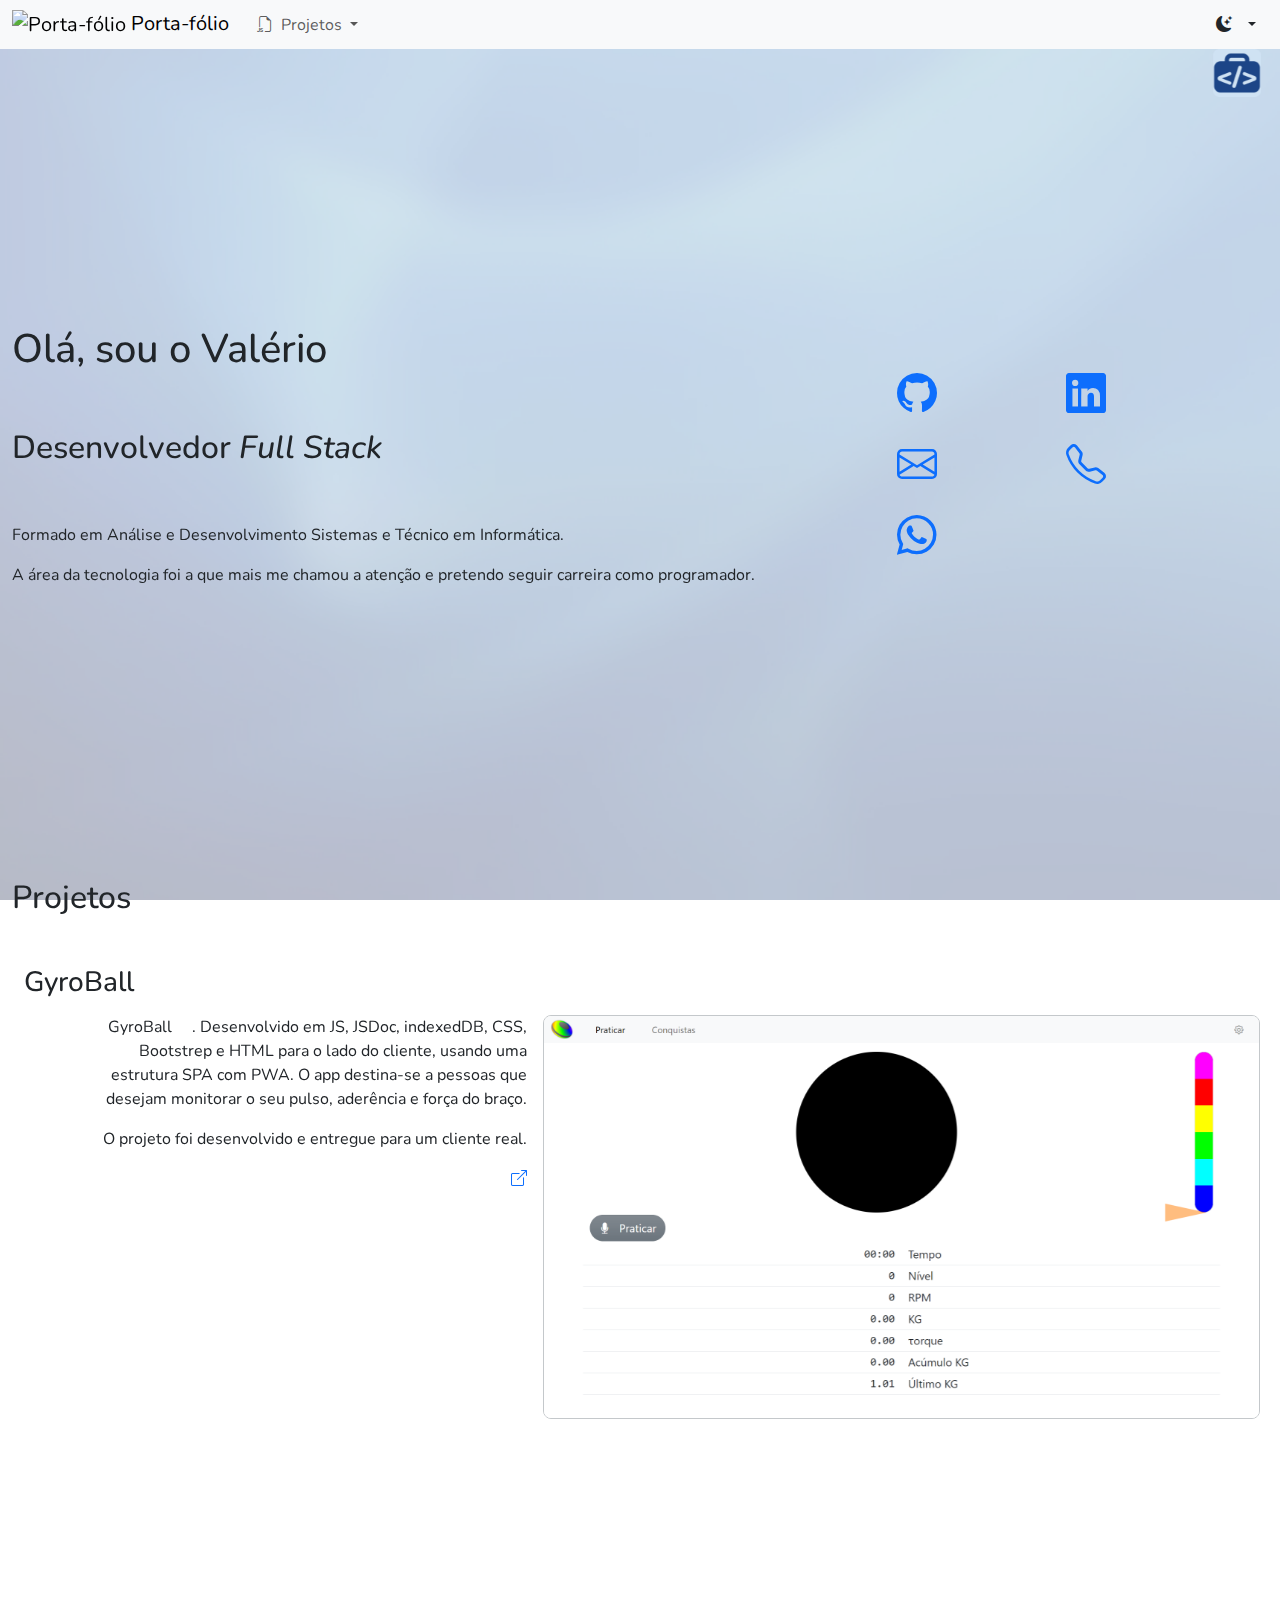
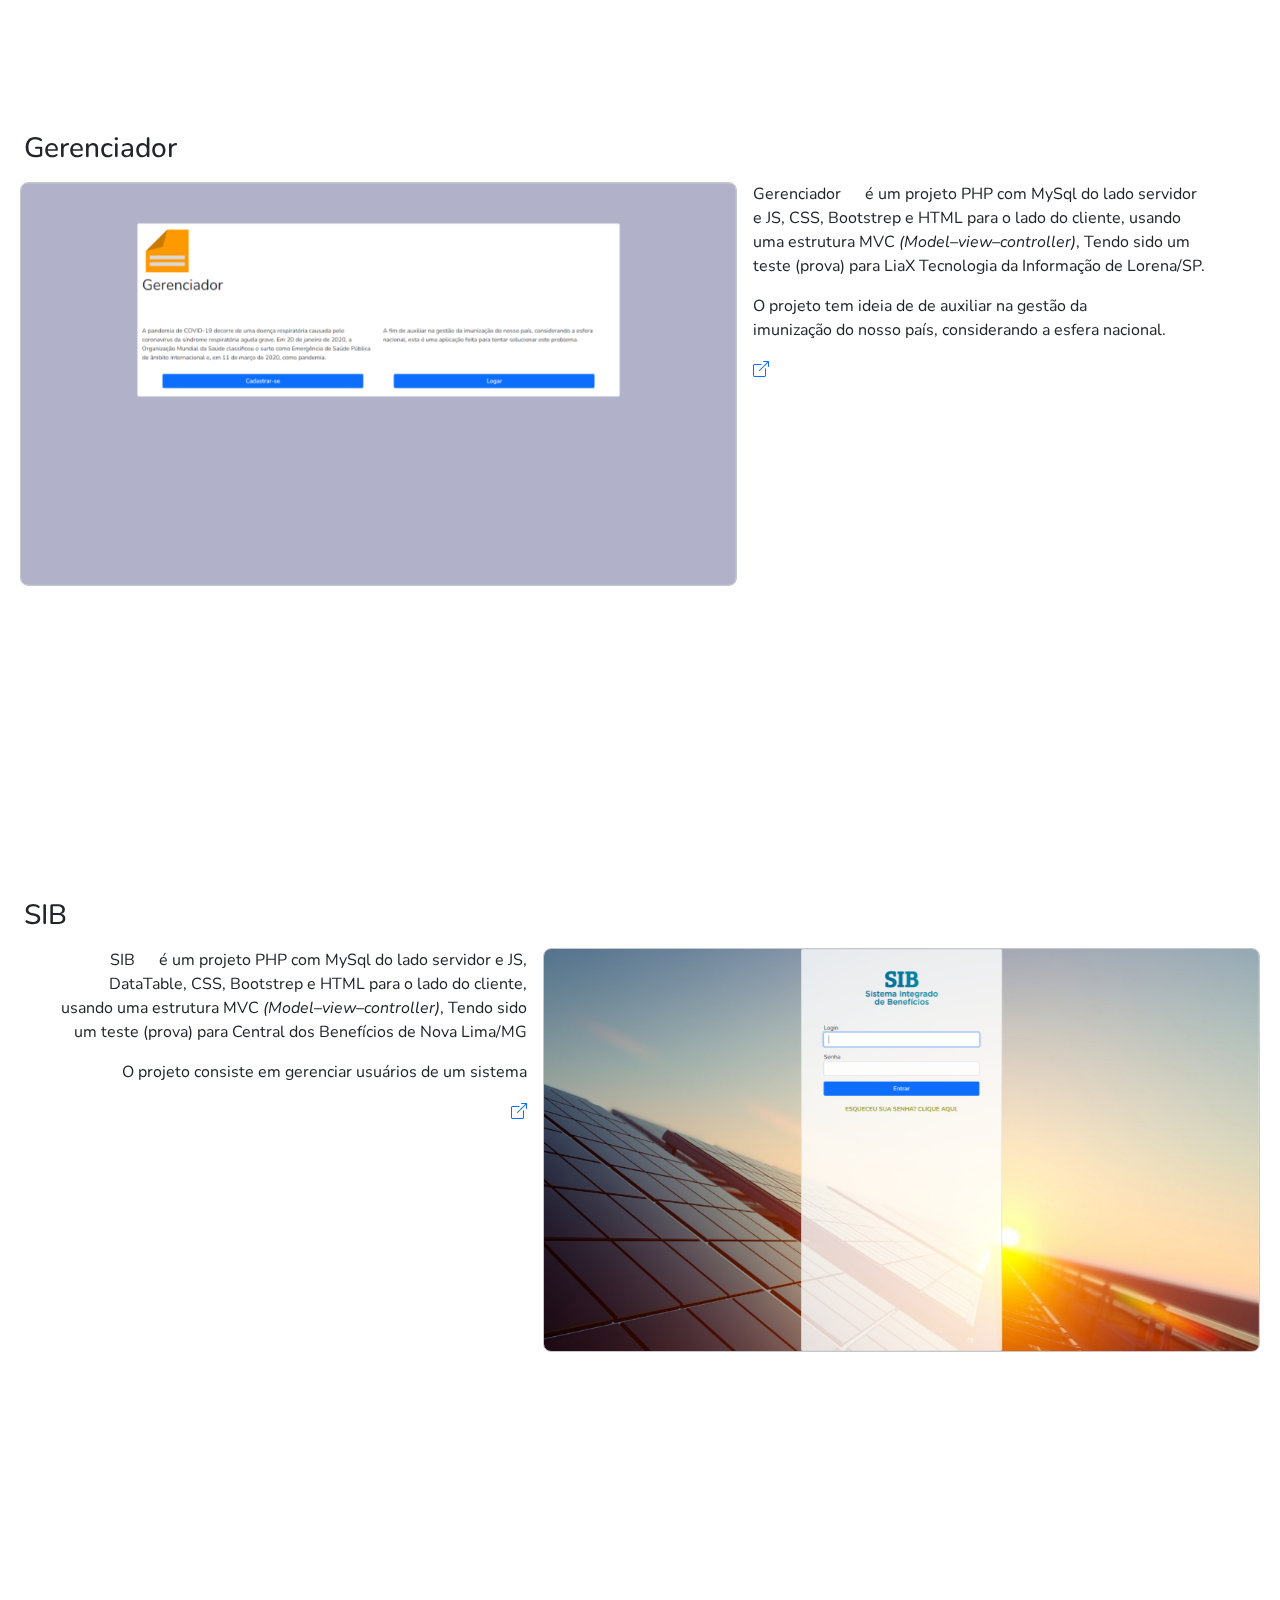
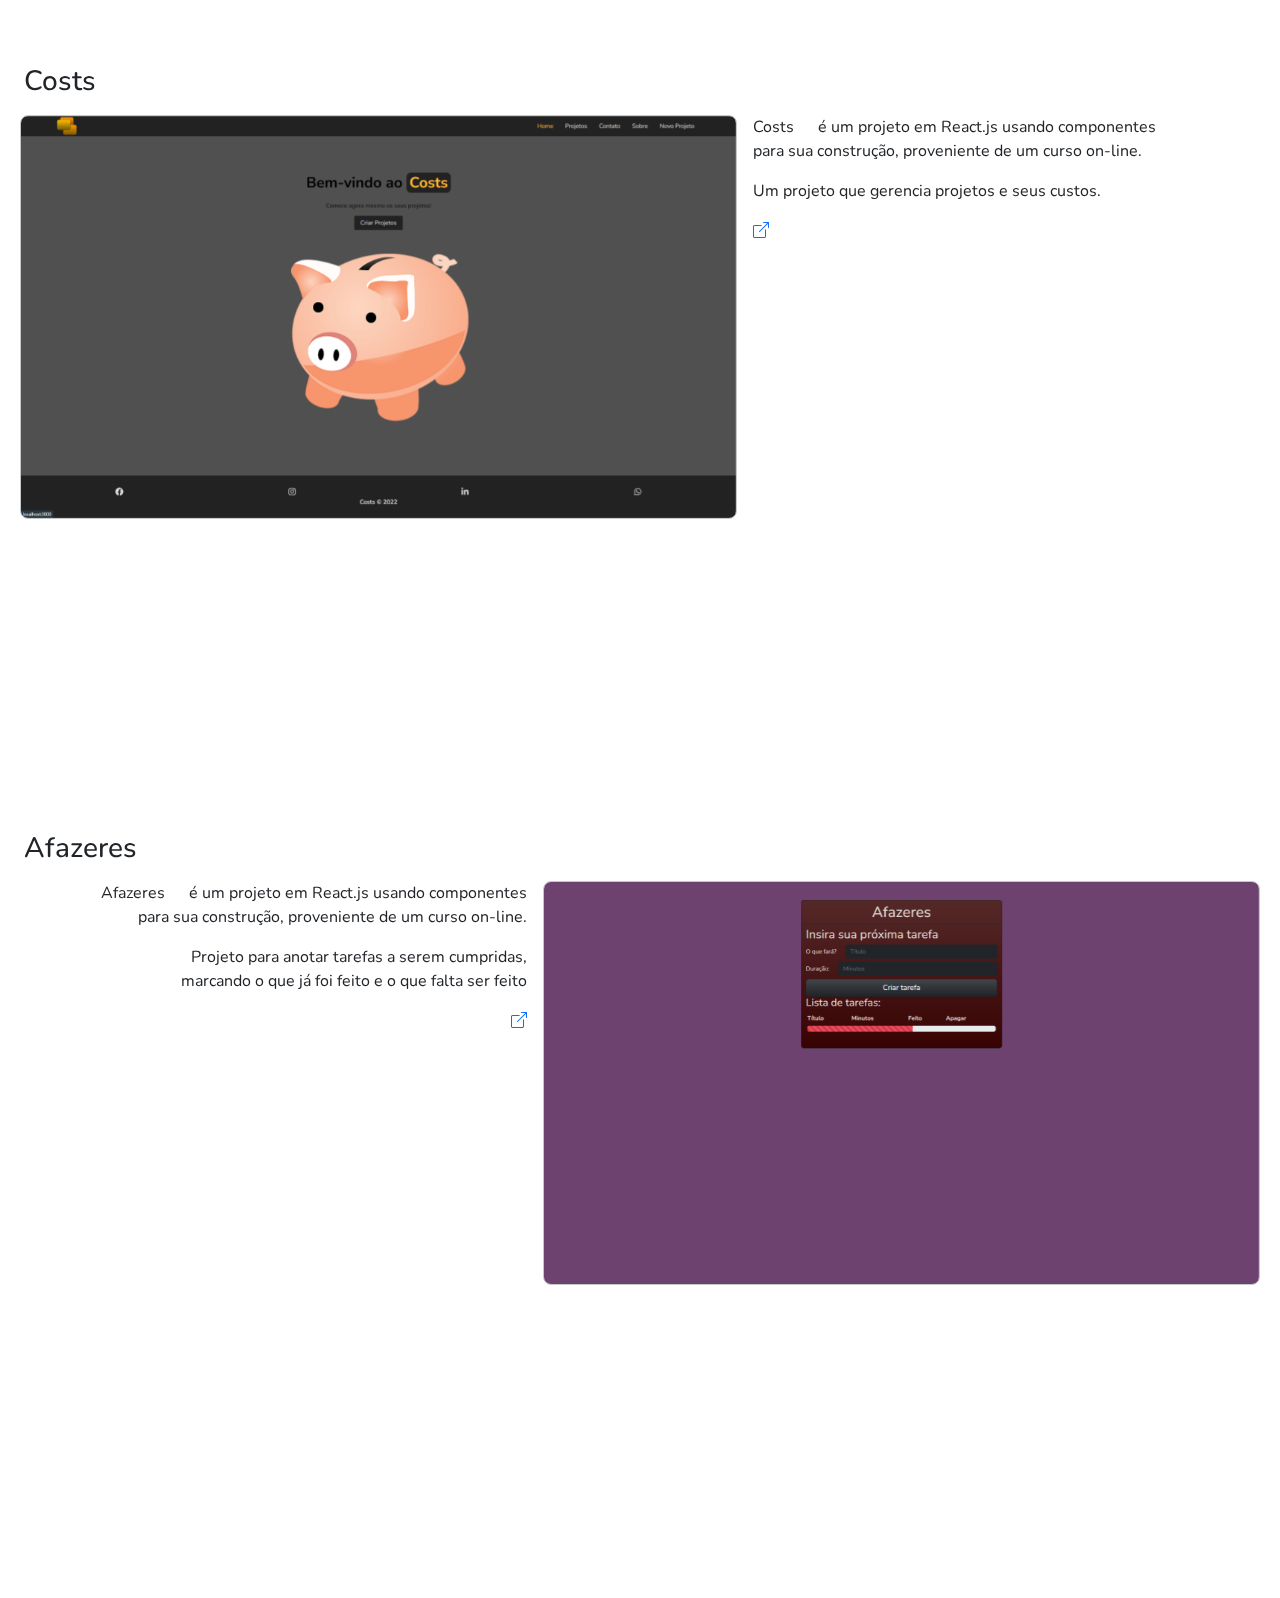
==== index.html @ 980cd475 "Atualização perigosa" ====
<!DOCTYPE html>
<html lang="pt-br">

<head>
  <meta charset="UTF-8">
  <meta http-equiv="X-UA-Compatible" content="IE=edge" />
  <meta name="viewport" content="width=device-width, initial-scale=1.0" />
  <meta property="og:type" content="website" />
  <meta property="og:title" content="Portfólio - Valério" />
  <meta property="og:description" content="Meus projetos Client Side e Server Side." />
  <meta property="og:image" content="https://valeriohasman.github.io/portfolio/imagens/ICONE.png" />
  <meta property="og:image:width" content="512" />
  <meta property="og:image:height" content="512" />
  <meta property="og:image:alt" content="Pasta de projetos com símbolo de código" />
  <meta property="og:url" content="https://valeriohasman.github.io/portfolio/portifolio.html" />
  <meta property="og:locale" content="pt_BR" />
  <meta property="og:site_name" content="Portfólio" />
  <script src="./teste.js"></script>
  <link rel="shortcut icon" href="./imagens/ICONE.ico" type="image/x-icon" />

  <link rel="stylesheet" href="https://cdn.jsdelivr.net/npm/bootstrap-icons@1.11.3/font/bootstrap-icons.min.css">
  <link href="https://cdn.jsdelivr.net/npm/bootstrap@5.3.3/dist/css/bootstrap.min.css" rel="stylesheet"
    integrity="sha384-QWTKZyjpPEjISv5WaRU9OFeRpok6YctnYmDr5pNlyT2bRjXh0JMhjY6hW+ALEwIH" crossorigin="anonymous">
  <script defer src="https://cdn.jsdelivr.net/npm/bootstrap@5.3.3/dist/js/bootstrap.bundle.min.js"
    integrity="sha384-YvpcrYf0tY3lHB60NNkmXc5s9fDVZLESaAA55NDzOxhy9GkcIdslK1eN7N6jIeHz"
    crossorigin="anonymous"></script>

  <link rel="stylesheet" href="estilos/portifolio.css" />
  <link rel="manifest" href="./manifest.json" />
  <script type="module" src="./roteiros/index.js"></script>
  <title>Porta-fólio</title>
</head>

<body class="text-break">
  <div class="imgbg">
    <div></div>
  </div>
  <nav class="navbar sticky-top navbar-expand-lg bg-body-tertiary py-1">
    <div class="container-fluid">
      <a class="navbar-brand" href="#Portfolio">
        <img class="icone" src="https://icons.getbootstrap.com/assets/icons/journal-code.svg" alt="Porta-fólio"
          width="30" height="24">
        Porta-fólio
      </a>
      <button class="navbar-toggler" type="button" data-bs-toggle="offcanvas" data-bs-target="#offcanvasMenu"
        aria-controls="offcanvasMenu">
        <span class="navbar-toggler-icon"></span>
      </button>
      <div class="offcanvas offcanvas-start" tabindex="-1" id="offcanvasMenu" aria-labelledby="offcanvasMenuLabel">
        <div class="offcanvas-header">
          <a class="navbar-brand" href="#Portfolio">
            <img class="icone" src="https://icons.getbootstrap.com/assets/icons/journal-code.svg" alt="Porta-fólio"
              width="30" height="24">
            Porta-fólio
          </a>
          <button type="button" class="btn-close" data-bs-dismiss="offcanvas" aria-label="Close"></button>
        </div>
        <div class="offcanvas-body">
          <div class="navbar-collapse" id="navbarSupportedContent">
            <ul class="navbar-nav me-auto mb-2 mb-lg-0">
              <li class="nav-item dropdown">
                <a class="nav-link dropdown-toggle bg-grad-nav rounded p-2 mx-lg-1" href="#" role="button"
                  data-bs-toggle="dropdown" data-bs-auto-close="${dropdownAutoClose}" aria-expanded="false">
                  <i class="bi me-2 bi-filetype-js"></i>Projetos
                </a>
                <ul class="dropdown-menu">
                  <li><a class="dropdown-item bg-grad-nav rounded text-dark-emphasis" href="#MenuDeContexto"><i
                        class="bi me-2 bi-menu-button-wide"></i>Menu De Contexto</a></li>
                  <li><a class="dropdown-item bg-grad-nav rounded text-dark-emphasis"
                      href="#TransicaoGradienteLinear"><i class="bi me-2 bi-palette2"></i>Transição de Gradiente
                      Linear</a></li>
                  <li>
                    <hr class="dropdown-divider">
                  </li>
                  <li><a class="dropdown-item bg-grad-nav rounded text-dark-emphasis" href="#AdmResponsavel"><i
                        class="bi me-2 bi-people"></i>Adm Responsavel</a></li>
                  <li><a class="dropdown-item bg-grad-nav rounded text-dark-emphasis" href="#ProcessamentoDeDados"><i
                        class="bi me-2 bi-table"></i>Processamento De Dados</a></li>
                </ul>
              </li>
            </ul>
            <div class="nav-item dropdown" id="tema">
              <button class="btn btn-link bg-grad-nav nav-link p-2 dropdown-toggle mx-lg-1" type="button"
                data-bs-toggle="dropdown" data-bs-auto-close="${dropdownAutoClose}" aria-expanded="false">
                <i class="bi me-2 bi-moon-stars-fill"></i>
              </button>
              <ul class="dropdown-menu dropdown-menu-lg-end">
                <li><button data-bs-theme-value="light" class="dropdown-item bg-grad-nav" type="button"><i
                      class="bi me-2 bi-sun-fill"></i>Light</button></li>
                <li><button data-bs-theme-value="dark" class="dropdown-item bg-grad-nav" type="button"><i
                      class="bi me-2 bi-moon-stars-fill"></i>Dark</button></li>
                <li><button data-bs-theme-value="auto" class="dropdown-item bg-grad-nav" type="button"><i
                      class="bi me-2 bi-circle-half"></i>Auto</button></li>
              </ul>
            </div>
          </div>
        </div>
      </div>
    </div>
  </nav>
  <div id="root">
    <div class="container-xxl">
      <a href="#" class="portaFolio"></a>
      <div class="altura d-flex align-items-center">
        <div class="row align-items-center">
          <div class="col-12 col-md-9 col-lg-8 balance">
            <h1 id="saudacao">Olá, sou o Valério</h1>
            <h2 class="py-5">Desenvolvedor <span lang="en" class="fst-italic">Full Stack</span></h2>
            <p>Formado em Análise e Desenvolvimento Sistemas e Técnico em
              Informática.</p>
            <p>A área da tecnologia foi a que mais me chamou a atenção e pretendo seguir carreira como programador.</p>
          </div>
          <div class="col-12 col-md-3 col-lg-4">
            <div class="container-fluid">
              <div class="fs-1 row text-center">
                <a class="col col-md-12 col-lg-5 m-1 rounded-4 bg-links" href="https://github.com/ValerioHasman/"
                  aria-label="GitHub" target="_blank">
                  <i class="bi align-middle bi-github"></i>
                </a>
                <a class="col col-md-12 col-lg-5 m-1 rounded-4 bg-links" aria-label="LinkedIn"
                  href="https://www.linkedin.com/in/valerio-hasman/" target="_blank">
                  <i class="bi align-middle bi-linkedin"></i>
                </a>
                <a class="col col-md-12 col-lg-5 m-1 rounded-4 bg-links"
                  href="mailto:valerio.hasman@gmail.com?subject=Dev&body=Ol%C3%A1%2C%20Val%C3%A9rio%0D%0AVim%20atrav%C3%A9s%20do%20Portf%C3%B3lio%0D%0A"
                  aria-label="Gmail" target="_blank">
                  <i class="bi align-middle bi-envelope"></i>
                </a>
                <a class="col col-md-12 col-lg-5 m-1 rounded-4 bg-links" href="tel:+5512997329785" aria-label="Celular"
                  target="_blank">
                  <i class="bi align-middle bi-telephone"></i>
                </a>
                <a class="col col-md-12 col-lg-5 m-1 rounded-4 bg-links"
                  href="https://wa.me/5512997329785?text=Ol%C3%A1%2C%20Val%C3%A9rio%0A" aria-label="WhatsApp"
                  target="_blank">
                  <i class="bi align-middle bi-whatsapp"></i>
                </a>
              </div>
            </div>
          </div>
        </div>
      </div>
      <div>
        <h2 class="mb-5">Projetos</h2>
        <div class="container-xxl alturaProjetos d-flex align-items-start">
          <div class="row justify-content-between">
            <div class="col-12">
              <h3>GyroBall</h3>
            </div>
            <div class="col-md-5 col-12 p-2 balance text-end">
              <p>GyroBall <img src="https://valeriohasman.github.io/GyroBall/icones/GyroBallAR.png" alt=""
                  class="emojiIco" />. Desenvolvido em JS, JSDoc, indexedDB, CSS, Bootstrep e HTML para
                o lado do cliente, usando uma estrutura SPA com PWA. O app destina-se a pessoas que desejam monitorar o
                seu pulso, aderência e força do braço.</p>
              <p>O projeto foi desenvolvido e entregue para um cliente real.</p>
              <a href="https://valeriohasman.github.io/GyroBall/" target="_blank" rel="modulepreload"><i
                  class="bi bi-box-arrow-up-right"></i></a>
            </div>
            <div class="col-md-7 col-12 p-2">
              <div id="carouselZero" class="carousel slide carousel-fade" data-bs-ride="carousel">
                <div class="carousel-inner rounded-3 border border-secondary-subtle">
                  <div class="carousel-item active">
                    <img src="./imagens/gyro.png" class="d-block w-100" alt="GyroBall">
                  </div>
                  <div class="carousel-item">
                    <img src="./imagens/gyro2.png" class="d-block w-100" alt="GyroBall">
                  </div>
                  <div class="carousel-item">
                    <img src="./imagens/gyro3.png" class="d-block w-100" alt="GyroBall">
                  </div>
                </div>
              </div>
            </div>
          </div>
        </div>
        <div class="container-xxl alturaProjetos d-flex align-items-start">
          <div class="row justify-content-between">
            <div class="col-12">
              <h3>Gerenciador</h3>
            </div>
            <div class="col-md-7 col-12 p-2">
              <div id="carouselUm" class="carousel slide carousel-fade" data-bs-ride="carousel" data-bs-touch="false">
                <div class="carousel-inner rounded-3 border border-secondary-subtle">
                  <div class="carousel-item active">
                    <img src="./imagens/gerenciador0.png" class="d-block w-100" alt="Gerenciador">
                  </div>
                  <div class="carousel-item">
                    <img src="./imagens/gerenciador1.png" class="d-block w-100" alt="Gerenciador">
                  </div>
                  <div class="carousel-item">
                    <img src="./imagens/gerenciador2.png" class="d-block w-100" alt="Gerenciador">
                  </div>
                  <div class="carousel-item">
                    <img src="./imagens/gerenciador3.png" class="d-block w-100" alt="Gerenciador">
                  </div>
                </div>
              </div>
            </div>
            <div class="col-md-5 col-12 p-2 balance">
              <p>Gerenciador <img
                  src="https://raw.githubusercontent.com/ValerioHasman/Gerenciador/main/midias/ICONE.ico" alt=""
                  class="emojiIco" /> é um projeto PHP com MySql do lado servidor e JS, CSS, Bootstrep e HTML para
                o lado do cliente, usando uma estrutura MVC <span lang="en"
                  class="fst-italic">(Model–view–controller)</span>, Tendo sido um teste (prova) para LiaX Tecnologia da
                Informação de Lorena/SP.</p>
              <p>O projeto tem ideia de de auxiliar na gestão da imunização do nosso país, considerando a esfera
                nacional.
              </p>
              <a href="https://github.com/ValerioHasman/Gerenciador" target="_blank" rel="modulepreload"><i
                  class="bi bi-box-arrow-up-right"></i></a>
            </div>
          </div>
        </div>
        <div class="container-xxl alturaProjetos d-flex align-items-start">
          <div class="row justify-content-between">
            <div class="col-12">
              <h3>SIB</h3>
            </div>
            <div class="col-md-5 col-12 p-2 balance text-end">
              <p>SIB <img src="https://raw.githubusercontent.com/ValerioHasman/SIB/main/midias/ICONE.ico" alt=""
                  class="emojiIco" /> é um projeto PHP com MySql do lado servidor e JS, DataTable, CSS, Bootstrep e HTML
                para o lado do cliente, usando uma estrutura MVC <span lang="en"
                  class="fst-italic">(Model–view–controller)</span>, Tendo sido um teste (prova) para Central dos
                Benefícios de Nova Lima/MG</p>
              <p>O projeto consiste em gerenciar usuários de um sistema</p>
              <a href="https://github.com/ValerioHasman/SIB" target="_blank" rel="modulepreload"><i
                  class="bi bi-box-arrow-up-right"></i></a>
            </div>
            <div class="col-md-7 col-12 p-2">
              <div id="carouselDois" class="carousel slide carousel-fade" data-bs-ride="carousel" data-bs-touch="false">
                <div class="carousel-inner rounded-3 border border-secondary-subtle">
                  <div class="carousel-item active">
                    <img src="./imagens/sib0.png" class="d-block w-100" alt="SIB">
                  </div>
                  <div class="carousel-item">
                    <img src="./imagens/sib1.png" class="d-block w-100" alt="SIB">
                  </div>
                  <div class="carousel-item">
                    <img src="./imagens/sib2.png" class="d-block w-100" alt="SIB">
                  </div>
                </div>
              </div>
            </div>
          </div>
        </div>
        <div class="container-xxl alturaProjetos d-flex align-items-start">
          <div class="row justify-content-between">
            <div class="col-12">
              <h3>Costs</h3>
            </div>
            <div class="col-md-7 col-12 p-2">
              <div id="carouselTres" class="carousel slide carousel-fade" data-bs-ride="carousel" data-bs-touch="false">
                <div class="carousel-inner rounded-3 border border-secondary-subtle">
                  <div class="carousel-item active">
                    <img src="./imagens/costs0.png" class="d-block w-100" alt="SIB">
                  </div>
                  <div class="carousel-item">
                    <img src="./imagens/costs1.png" class="d-block w-100" alt="SIB">
                  </div>
                  <div class="carousel-item">
                    <img src="./imagens/costs2.png" class="d-block w-100" alt="SIB">
                  </div>
                </div>
              </div>
            </div>
            <div class="col-md-5 col-12 p-2 balance">
              <p>Costs <img src="https://raw.githubusercontent.com/ValerioHasman/costsReact/main/src/img/logoreact.png"
                  alt="" class="emojiIco" /> é um projeto em React.js usando componentes para sua construção,
                proveniente
                de um curso on-line.</p>
              <p>Um projeto que gerencia projetos e seus custos.</p>
              <a href="https://github.com/ValerioHasman/costsReact" target="_blank" rel="modulepreload"><i
                  class="bi bi-box-arrow-up-right"></i></a>
            </div>
          </div>
        </div>
        <div class="container-xxl alturaProjetos d-flex align-items-start">
          <div class="row justify-content-between">
            <div class="col-12">
              <h3>Afazeres</h3>
            </div>
            <div class="col-md-5 col-12 p-2 balance text-end">
              <p>Afazeres <img src="https://raw.githubusercontent.com/ValerioHasman/Afazeres/main/src/logo.svg" alt=""
                  class="emojiIco" /> é um projeto em React.js usando componentes para sua construção, proveniente de um
                curso on-line.</p>
              <p>Projeto para anotar tarefas a serem cumpridas, marcando o que já foi feito e o que falta ser feito</p>
              <a href="https://github.com/ValerioHasman/Afazeres" target="_blank" rel="modulepreload"><i
                  class="bi bi-box-arrow-up-right"></i></a>
            </div>
            <div class="col-md-7 col-12 p-2">
              <div id="carouselQuatro" class="carousel slide carousel-fade" data-bs-ride="carousel"
                data-bs-touch="false">
                <div class="carousel-inner rounded-3 border border-secondary-subtle">
                  <div class="carousel-item active">
                    <img src="./imagens/afazeres0.png" class="d-block w-100" alt="SIB">
                  </div>
                  <div class="carousel-item">
                    <img src="./imagens/afazeres1.png" class="d-block w-100" alt="SIB">
                  </div>
                </div>
              </div>
            </div>
          </div>
        </div>
      </div>
    </div>
  </div>
</body>

</html>
---- estilos/portifolio.css ----
@import url("./estilosProjetos.css");

.altura {
  min-height: calc(100vh - 73px);
  min-height: calc(100svh - ( 48px + 1.325rem + 0.9dvw ) * (13 / 15));
}

.alturaProjetos {
  min-height: calc( 100vh - 130px);
  min-height: calc( 100lvh - 48px - ((1.3rem + 0.6vw) * 3));
}

.balance * {
  text-wrap: balance;
}

.emojiIco {
  width: var(--bs-body-font-size);
  height: var(--bs-body-font-size);
}

[data-bs-theme=light] .btn-auto {
  --bs-btn-color: #000;
  --bs-btn-bg: #f8f9fa;
  --bs-btn-border-color: #f8f9fa;
  --bs-btn-hover-color: #000;
  --bs-btn-hover-bg: #d3d4d5;
  --bs-btn-hover-border-color: #c6c7c8;
  --bs-btn-focus-shadow-rgb: 211, 212, 213;
  --bs-btn-active-color: #000;
  --bs-btn-active-bg: #c6c7c8;
  --bs-btn-active-border-color: #babbbc;
  --bs-btn-active-shadow: inset 0 3px 5px rgba(0, 0, 0, 0.125);
  --bs-btn-disabled-color: #000;
  --bs-btn-disabled-bg: #f8f9fa;
  --bs-btn-disabled-border-color: #f8f9fa;
}

[data-bs-theme=dark] .btn-auto {
  --bs-btn-color: #fff;
  --bs-btn-bg: #212529;
  --bs-btn-border-color: #212529;
  --bs-btn-hover-color: #fff;
  --bs-btn-hover-bg: #424649;
  --bs-btn-hover-border-color: #373b3e;
  --bs-btn-focus-shadow-rgb: 66, 70, 73;
  --bs-btn-active-color: #fff;
  --bs-btn-active-bg: #4d5154;
  --bs-btn-active-border-color: #373b3e;
  --bs-btn-active-shadow: inset 0 3px 5px rgba(0, 0, 0, 0.125);
  --bs-btn-disabled-color: #fff;
  --bs-btn-disabled-bg: #212529;
  --bs-btn-disabled-border-color: #212529;
}

:root,
[data-bs-theme=light] {
  --bg-links-hover: rgba(36, 44, 91, 0.1);
  --bg-links-active: rgba(36, 44, 91, 0.15);
}

[data-bs-theme=dark] {
  --bg-links-hover: rgba(255, 255, 255, 0.1);
  --bg-links-active: rgba(255, 255, 255, 0.15);
}

.bg-links {
  min-width: 5rem;
  transition: 0.15s ease-out all;
}

.bg-links:hover {
  transition: unset;
  background-color: var(--bg-links-hover);
}

.bg-links:active {
  transition: unset;
  background-color: var(--bg-links-active);
}

.portaFolio {
  content: "";

  --tamanho: 3em;
  background-image: url('../imagens/ICONE.png');
  background-repeat: no-repeat;
  background-size: var(--tamanho) var(--tamanho);
  width: var(--tamanho);
  height: var(--tamanho);
  display: inline-block;

  position: fixed;
  right: calc(var(--tamanho) / 2.5);
  z-index: 1030;

  animation: topo ease-out;
  animation-timeline: scroll();
}

@keyframes topo {
  0% {
    top: calc(var(--tamanho) / 2.5 - 96px);
    opacity: 0;
  }

  0.5% {
    top: calc(100% - var(--tamanho) - (var(--tamanho) / 2.5));
    opacity: 1;
  }

  100% {
    top: calc(100% - var(--tamanho) - (var(--tamanho) / 2.5));
  }
}
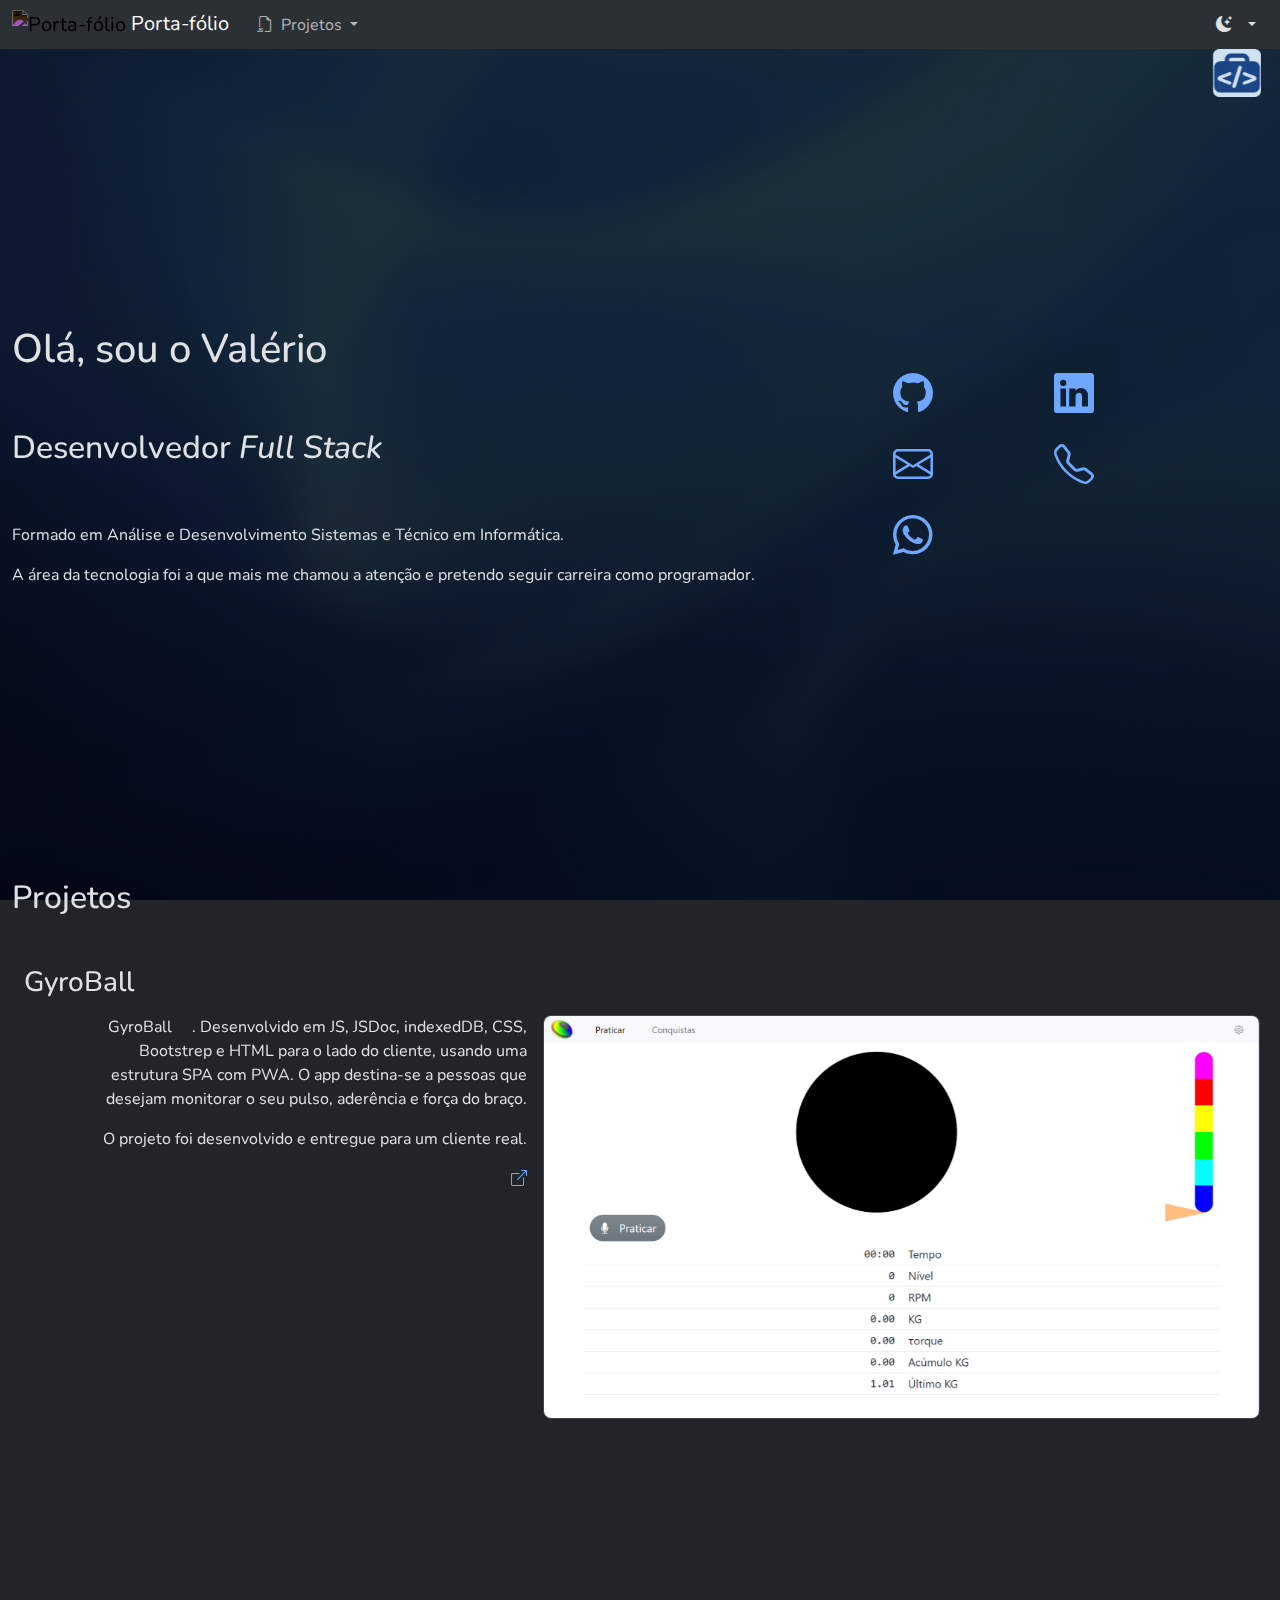
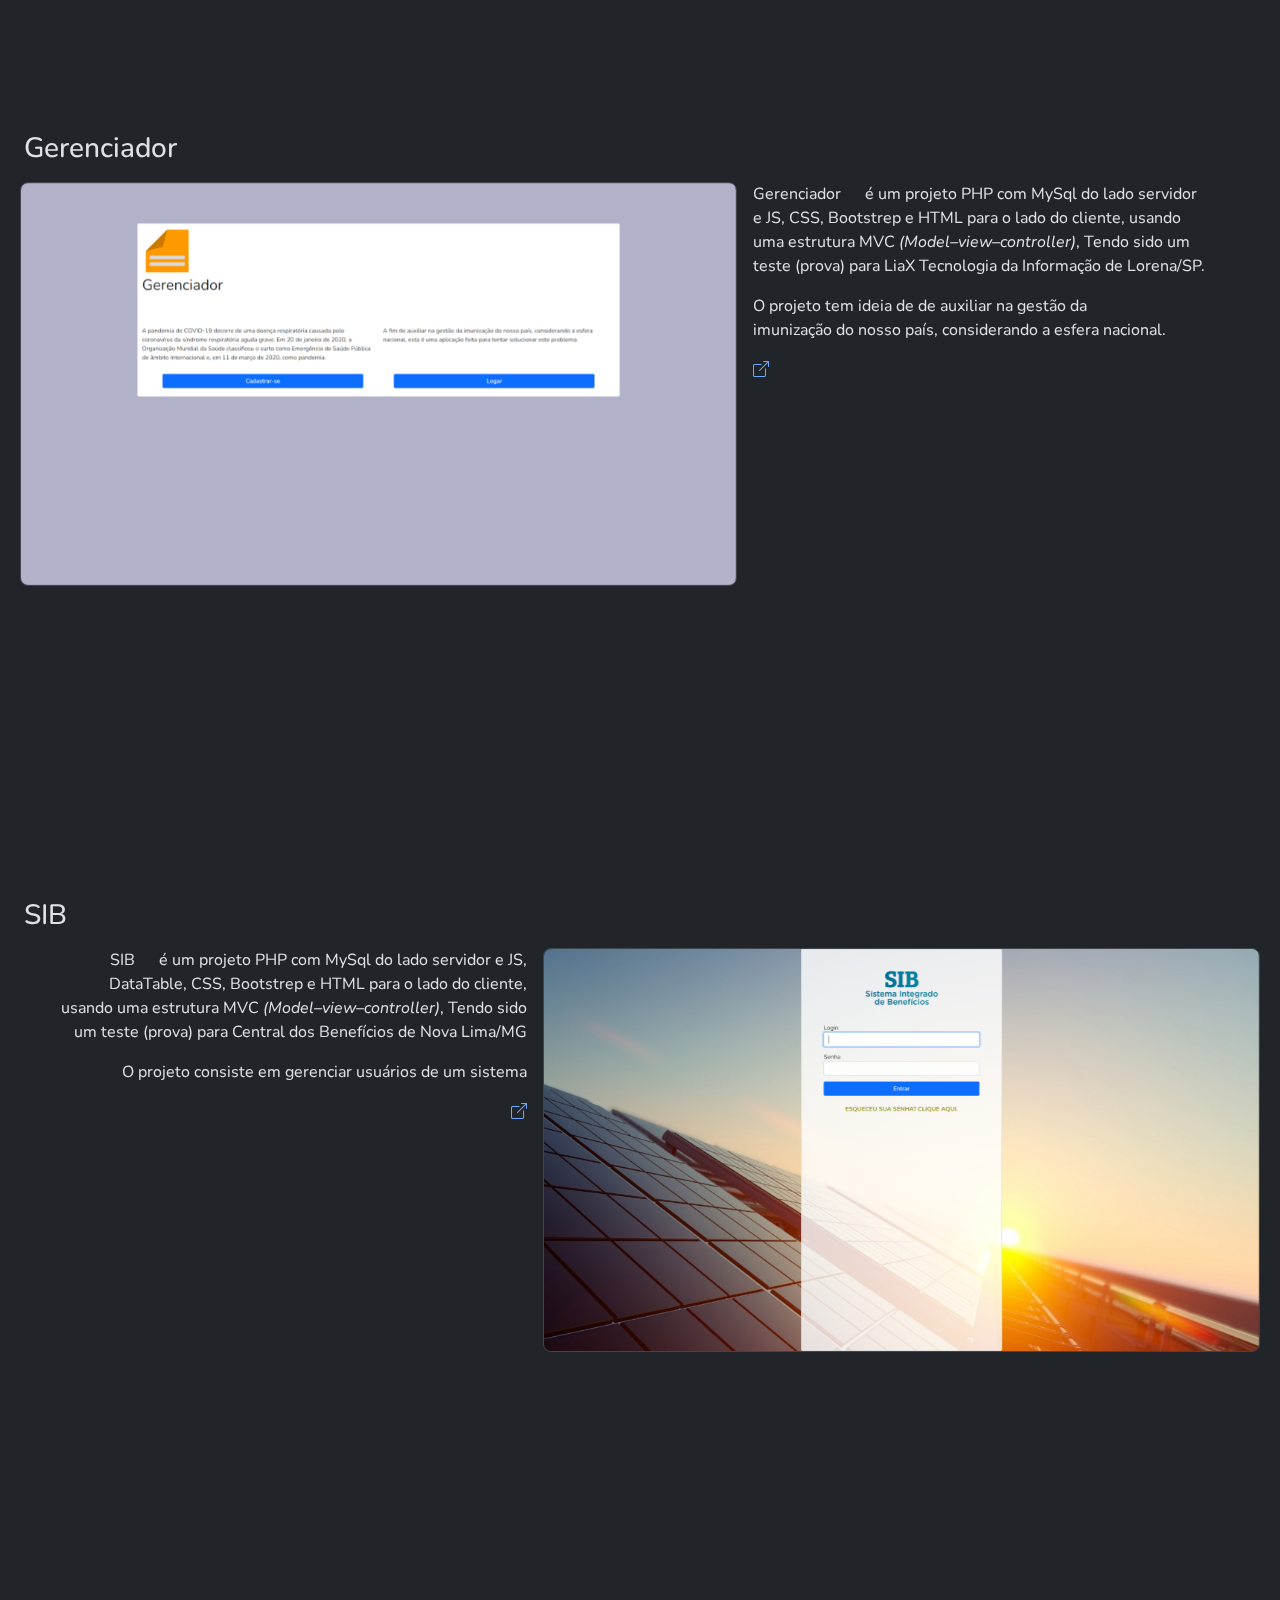
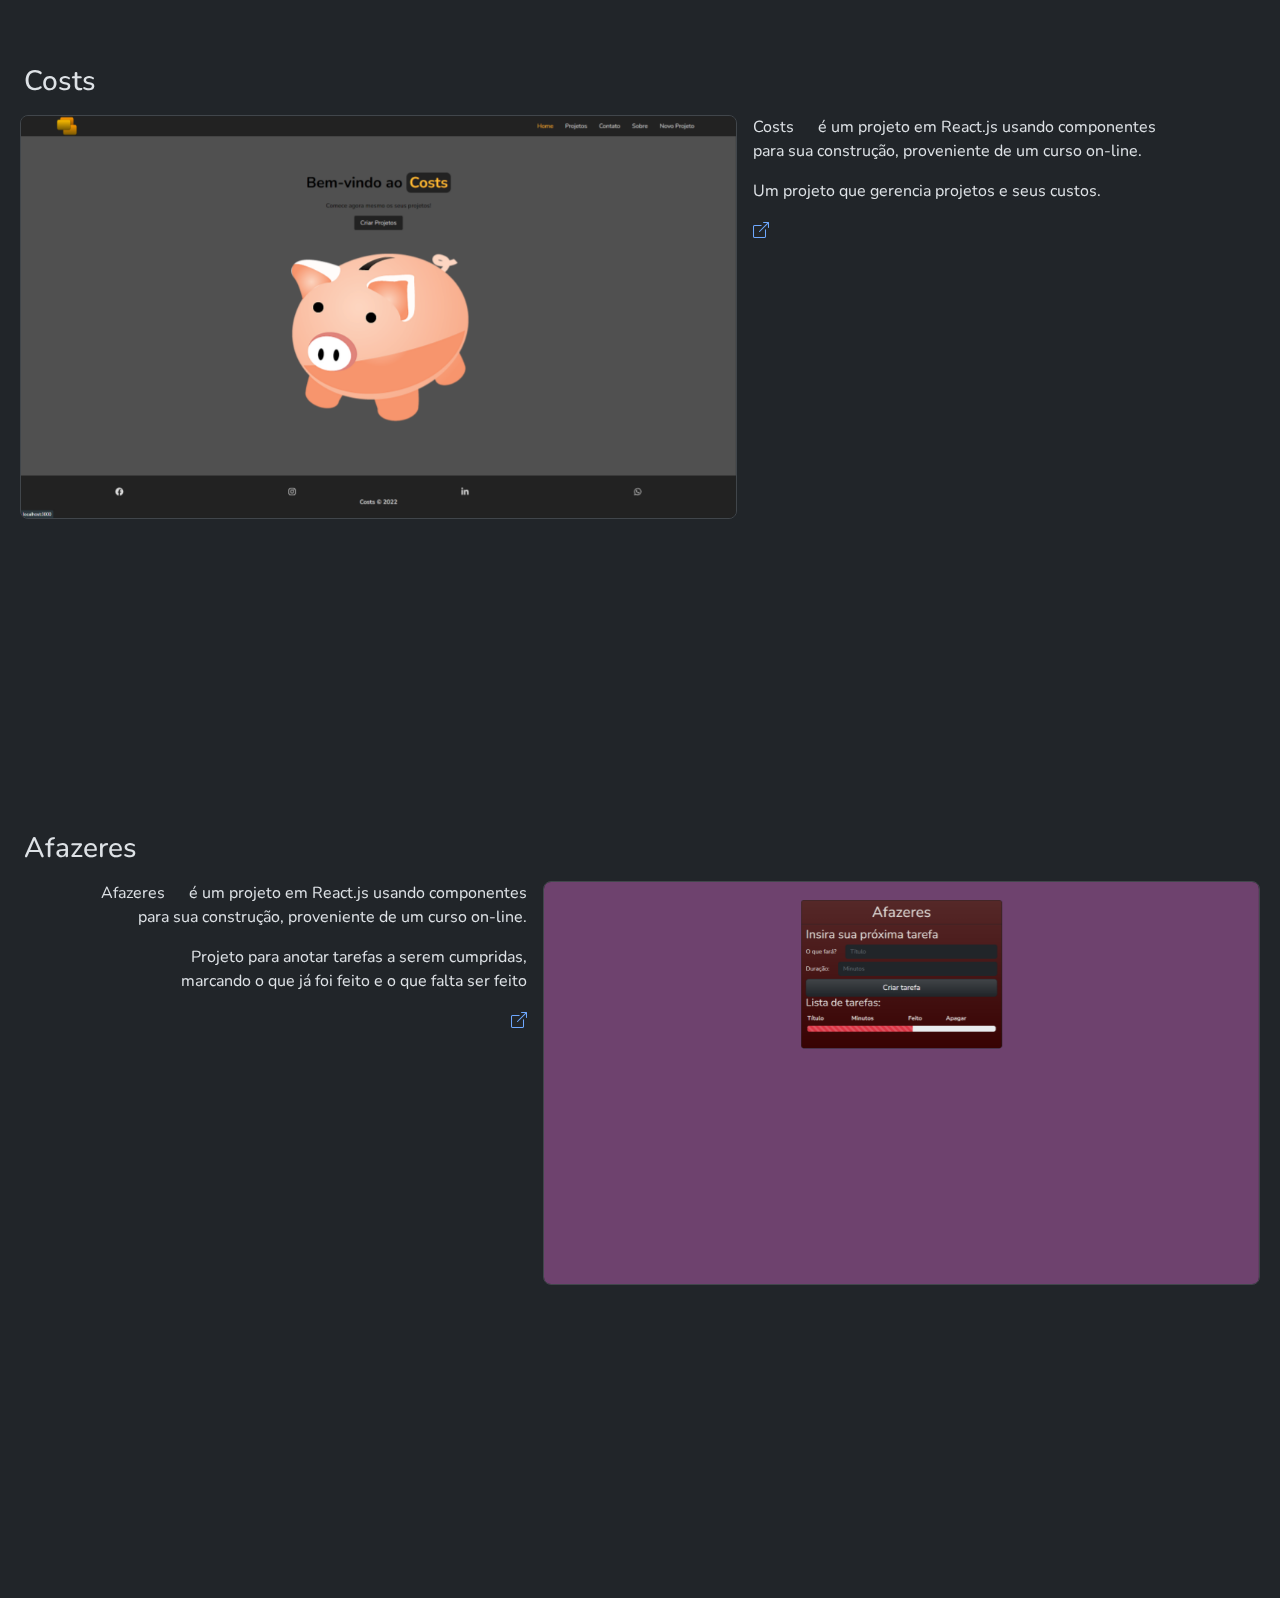
==== commit e7fff337: "Ovo de Páscoa" ====
--- a/index.html
+++ b/index.html
@@ -1,5 +1,5 @@
 <!DOCTYPE html>
-<html lang="pt-br">
+<html lang="pt-br" data-bs-theme="dark">
 
 <head>
   <meta charset="UTF-8">
@@ -113,28 +113,45 @@
           <div class="col-12 col-md-3 col-lg-4">
             <div class="container-fluid">
               <div class="fs-1 row text-center">
-                <a class="col col-md-12 col-lg-5 m-1 rounded-4 bg-links" href="https://github.com/ValerioHasman/"
+
+                <div class="col col-md-12 col-lg-5 p-1">
+                <a class="d-block rounded-4 bg-links" href="https://github.com/ValerioHasman/"
                   aria-label="GitHub" target="_blank">
                   <i class="bi align-middle bi-github"></i>
                 </a>
-                <a class="col col-md-12 col-lg-5 m-1 rounded-4 bg-links" aria-label="LinkedIn"
+
+                </div>
+                <div class="col col-md-12 col-lg-5 p-1">
+                <a class="d-block rounded-4 bg-links" aria-label="LinkedIn"
                   href="https://www.linkedin.com/in/valerio-hasman/" target="_blank">
                   <i class="bi align-middle bi-linkedin"></i>
                 </a>
-                <a class="col col-md-12 col-lg-5 m-1 rounded-4 bg-links"
-                  href="mailto:valerio.hasman@gmail.com?subject=Dev&body=Ol%C3%A1%2C%20Val%C3%A9rio%0D%0AVim%20atrav%C3%A9s%20do%20Portf%C3%B3lio%0D%0A"
+
+                </div>
+                <div class="col col-md-12 col-lg-5 p-1">
+                <a id="envelopelink" class="d-block rounded-4 bg-links"
+                  href="mailto:valerio.hasman@gmail.com?subject=Desenvolvedor&body=Ol%C3%A1%2C%20Val%C3%A9rio%0D%0AVim%20atrav%C3%A9s%20do%20Portf%C3%B3lio%0D%0A"
                   aria-label="Gmail" target="_blank">
                   <i class="bi align-middle bi-envelope"></i>
                 </a>
-                <a class="col col-md-12 col-lg-5 m-1 rounded-4 bg-links" href="tel:+5512997329785" aria-label="Celular"
+
+                </div>
+                <div class="col col-md-12 col-lg-5 p-1">
+                <a class="d-block rounded-4 bg-links" href="tel:+5512997329785" aria-label="Celular"
                   target="_blank">
                   <i class="bi align-middle bi-telephone"></i>
                 </a>
-                <a class="col col-md-12 col-lg-5 m-1 rounded-4 bg-links"
+
+                </div>
+                <div class="col col-md-12 col-lg-5 p-1">
+                <a id="whatsapplink" class="d-block rounded-4 bg-links"
                   href="https://wa.me/5512997329785?text=Ol%C3%A1%2C%20Val%C3%A9rio%0A" aria-label="WhatsApp"
                   target="_blank">
                   <i class="bi align-middle bi-whatsapp"></i>
                 </a>
+
+                </div>
+
               </div>
             </div>
           </div>
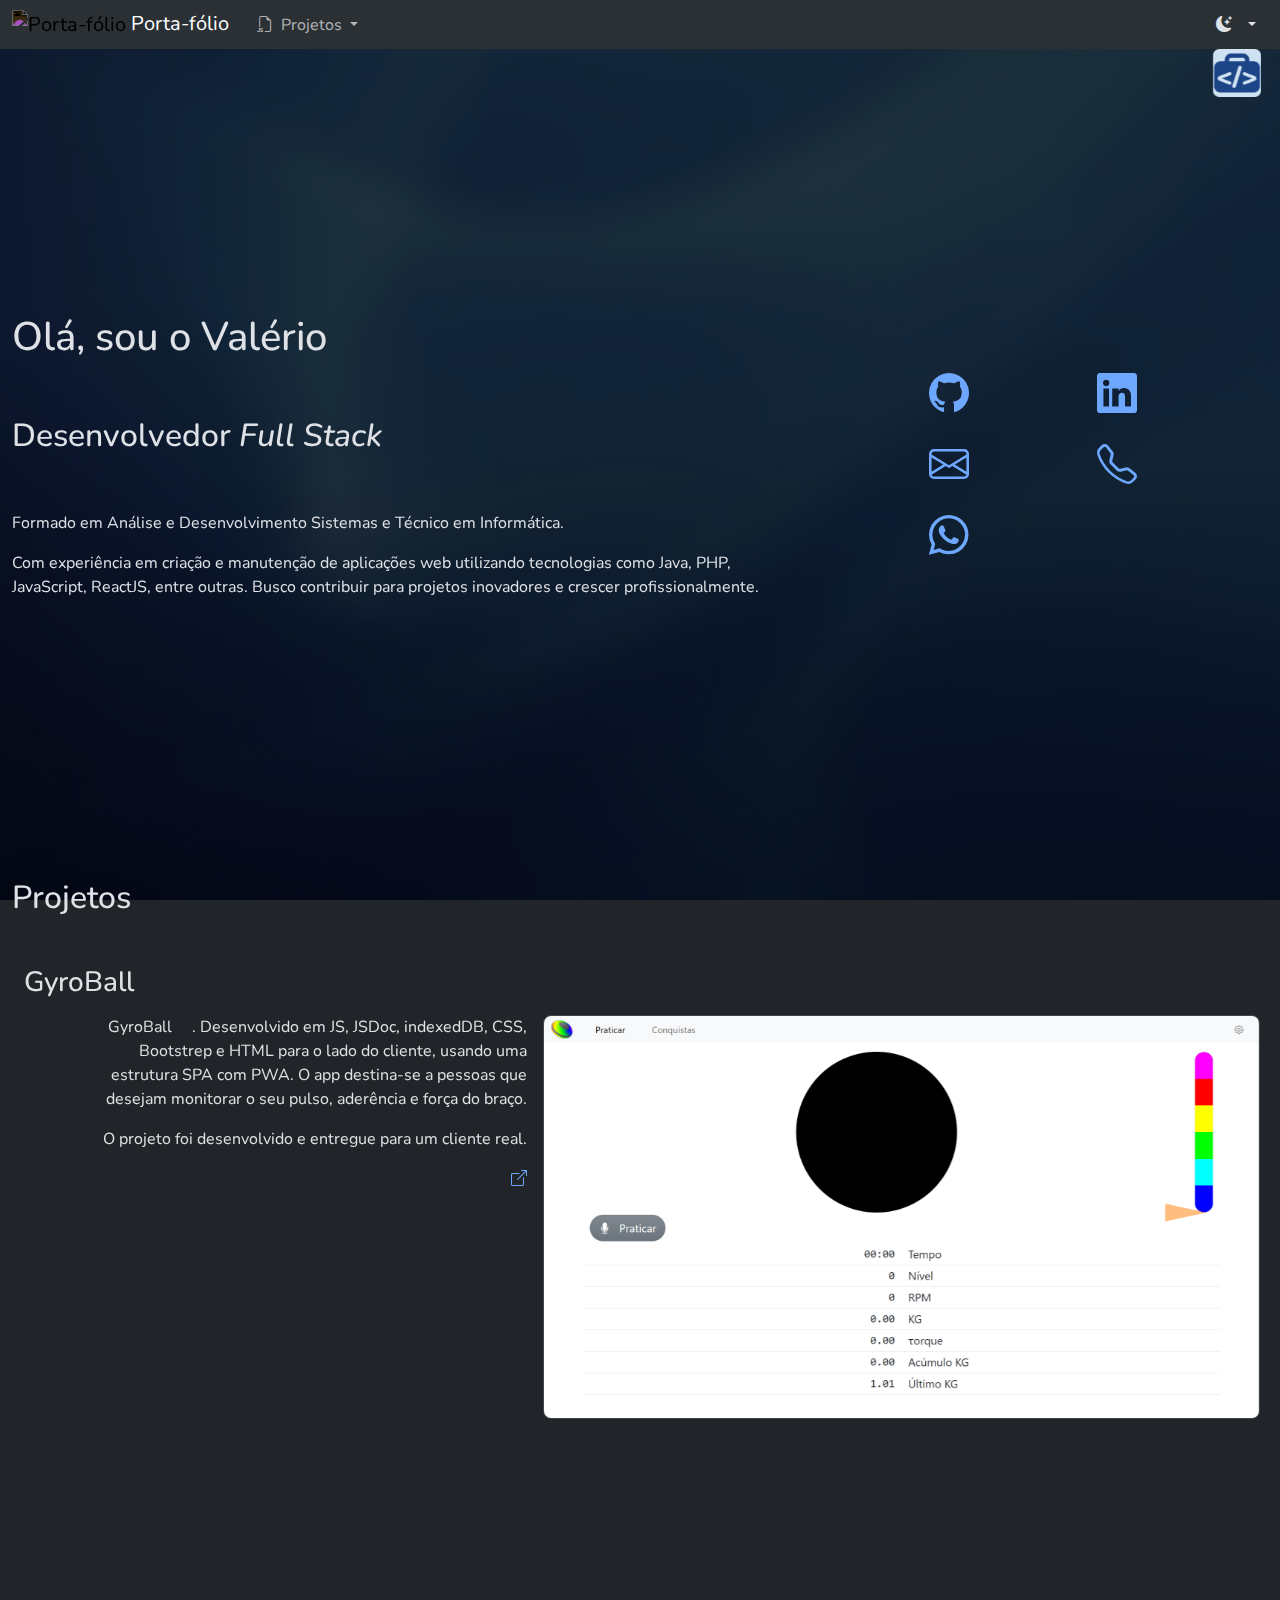
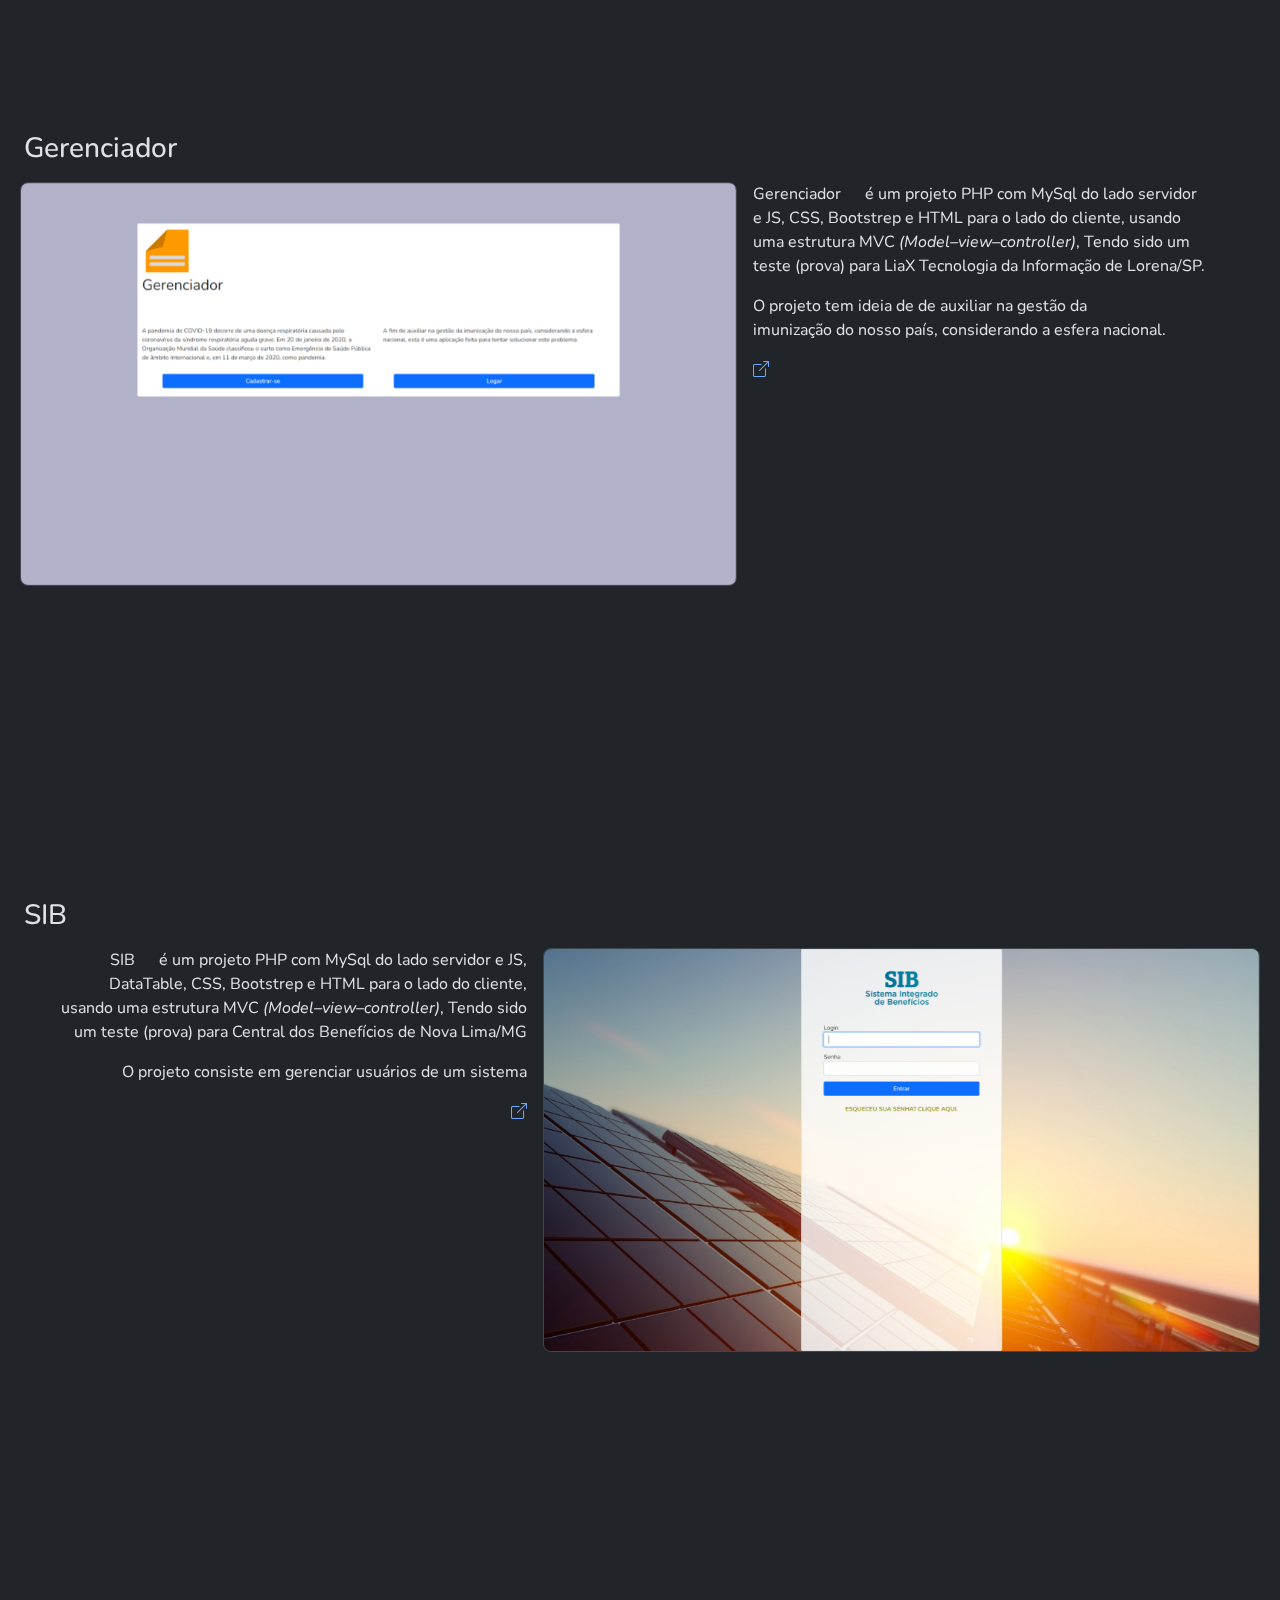
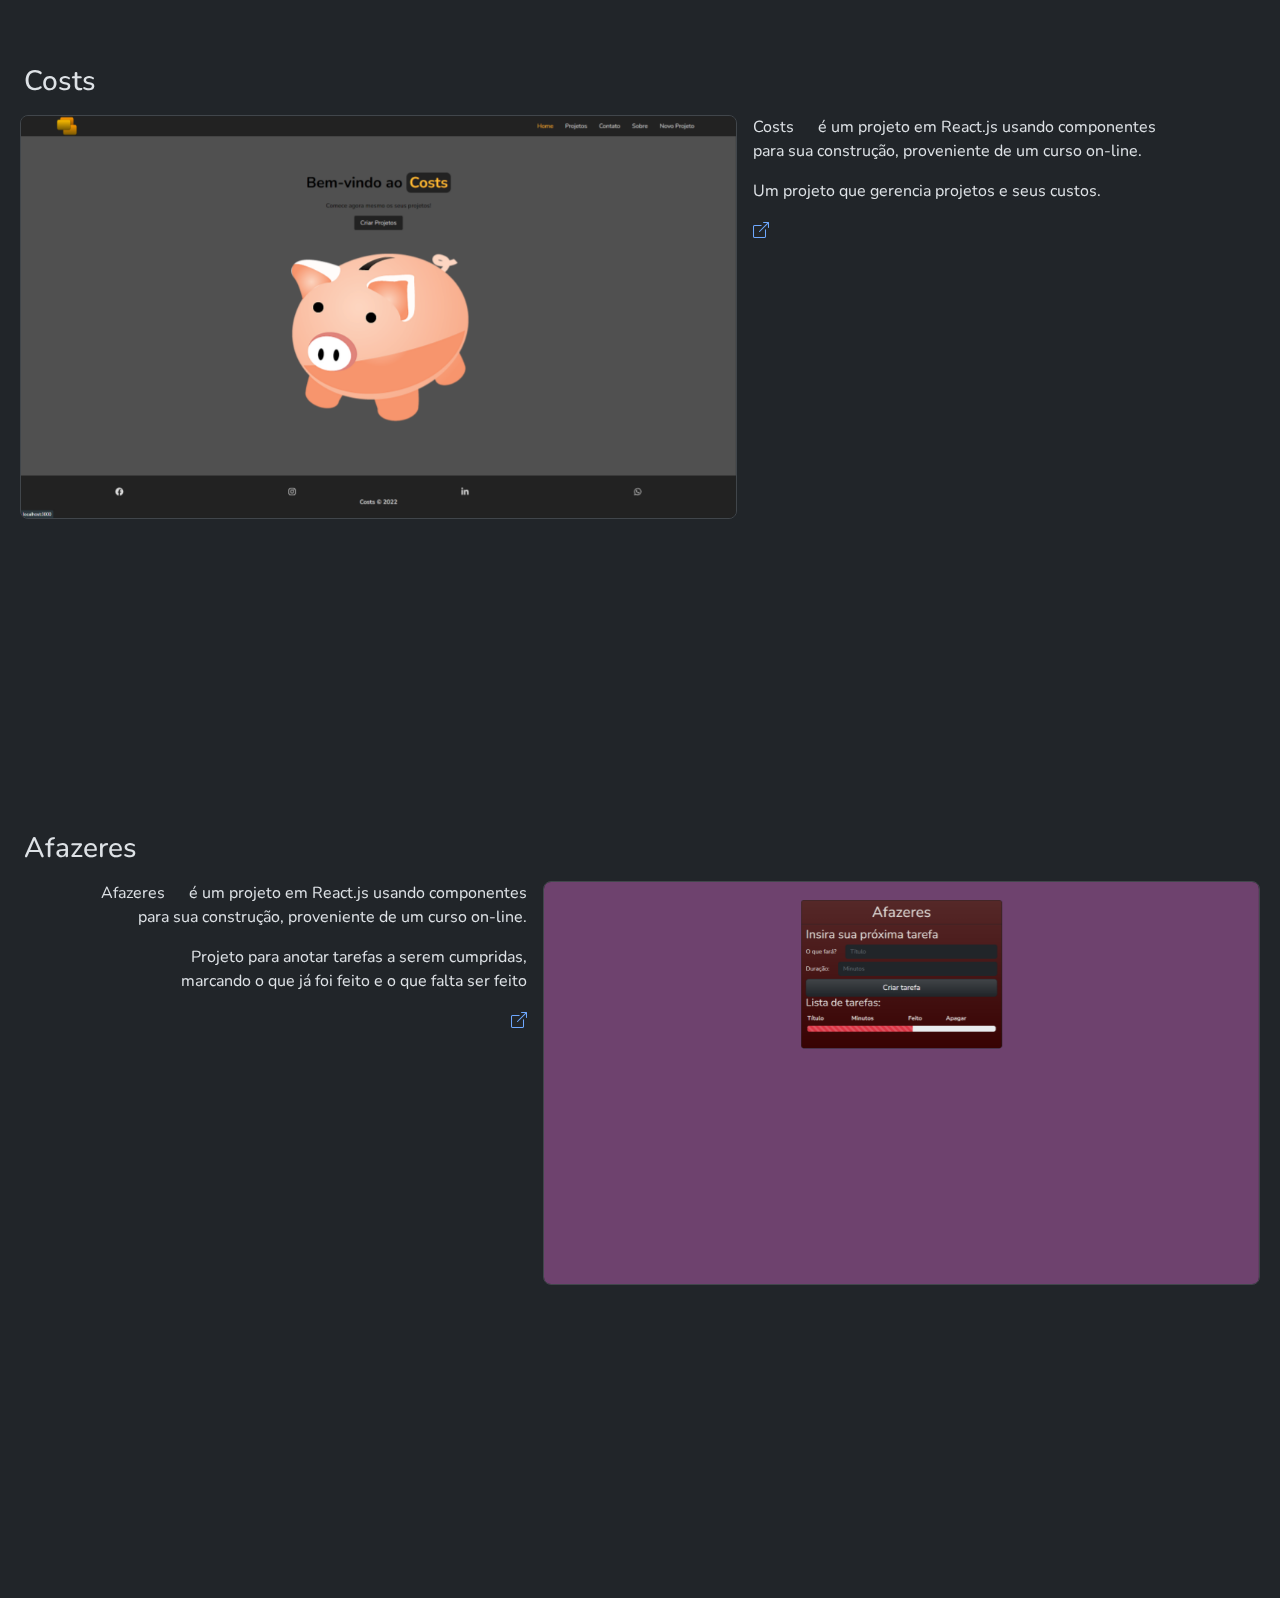
==== commit 840279ae: "conteúdo" ====
--- a/index.html
+++ b/index.html
@@ -108,47 +108,45 @@
             <h2 class="py-5">Desenvolvedor <span lang="en" class="fst-italic">Full Stack</span></h2>
             <p>Formado em Análise e Desenvolvimento Sistemas e Técnico em
               Informática.</p>
-            <p>A área da tecnologia foi a que mais me chamou a atenção e pretendo seguir carreira como programador.</p>
+            <p>Com experiência em criação e manutenção de aplicações web utilizando tecnologias como Java, PHP, JavaScript, ReactJS, entre outras. Busco contribuir para projetos inovadores e crescer profissionalmente.</p>
           </div>
           <div class="col-12 col-md-3 col-lg-4">
             <div class="container-fluid">
               <div class="fs-1 row text-center">
-
-                <div class="col col-md-12 col-lg-5 p-1">
-                <a class="d-block rounded-4 bg-links" href="https://github.com/ValerioHasman/"
-                  aria-label="GitHub" target="_blank">
-                  <i class="bi align-middle bi-github"></i>
-                </a>
-
-                </div>
-                <div class="col col-md-12 col-lg-5 p-1">
-                <a class="d-block rounded-4 bg-links" aria-label="LinkedIn"
-                  href="https://www.linkedin.com/in/valerio-hasman/" target="_blank">
-                  <i class="bi align-middle bi-linkedin"></i>
-                </a>
-
-                </div>
-                <div class="col col-md-12 col-lg-5 p-1">
-                <a id="envelopelink" class="d-block rounded-4 bg-links"
-                  href="mailto:valerio.hasman@gmail.com?subject=Desenvolvedor&body=Ol%C3%A1%2C%20Val%C3%A9rio%0D%0AVim%20atrav%C3%A9s%20do%20Portf%C3%B3lio%0D%0A"
-                  aria-label="Gmail" target="_blank">
-                  <i class="bi align-middle bi-envelope"></i>
-                </a>
-
-                </div>
-                <div class="col col-md-12 col-lg-5 p-1">
-                <a class="d-block rounded-4 bg-links" href="tel:+5512997329785" aria-label="Celular"
-                  target="_blank">
-                  <i class="bi align-middle bi-telephone"></i>
-                </a>
-
-                </div>
-                <div class="col col-md-12 col-lg-5 p-1">
-                <a id="whatsapplink" class="d-block rounded-4 bg-links"
-                  href="https://wa.me/5512997329785?text=Ol%C3%A1%2C%20Val%C3%A9rio%0A" aria-label="WhatsApp"
-                  target="_blank">
-                  <i class="bi align-middle bi-whatsapp"></i>
-                </a>
+                <div class="col col-md-12 col-lg-5 p-1">
+                  <a class="d-block rounded-4 bg-links" href="https://github.com/ValerioHasman/" aria-label="GitHub"
+                    target="_blank">
+                    <i class="bi align-middle bi-github"></i>
+                  </a>
+
+                </div>
+                <div class="col col-md-12 col-lg-5 p-1">
+                  <a class="d-block rounded-4 bg-links" aria-label="LinkedIn"
+                    href="https://www.linkedin.com/in/valerio-hasman/" target="_blank">
+                    <i class="bi align-middle bi-linkedin"></i>
+                  </a>
+
+                </div>
+                <div class="col col-md-12 col-lg-5 p-1">
+                  <a id="envelopelink" class="d-block rounded-4 bg-links"
+                    href="mailto:valerio.hasman@gmail.com?subject=Desenvolvedor&body=Ol%C3%A1%2C%20Val%C3%A9rio%0D%0AVim%20atrav%C3%A9s%20do%20Portf%C3%B3lio%0D%0A"
+                    aria-label="Gmail" target="_blank">
+                    <i class="bi align-middle bi-envelope"></i>
+                  </a>
+
+                </div>
+                <div class="col col-md-12 col-lg-5 p-1">
+                  <a class="d-block rounded-4 bg-links" href="tel:+5512997329785" aria-label="Celular" target="_blank">
+                    <i class="bi align-middle bi-telephone"></i>
+                  </a>
+
+                </div>
+                <div class="col col-md-12 col-lg-5 p-1">
+                  <a id="whatsapplink" class="d-block rounded-4 bg-links"
+                    href="https://wa.me/5512997329785?text=Ol%C3%A1%2C%20Val%C3%A9rio%0A" aria-label="WhatsApp"
+                    target="_blank">
+                    <i class="bi align-middle bi-whatsapp"></i>
+                  </a>
 
                 </div>
 
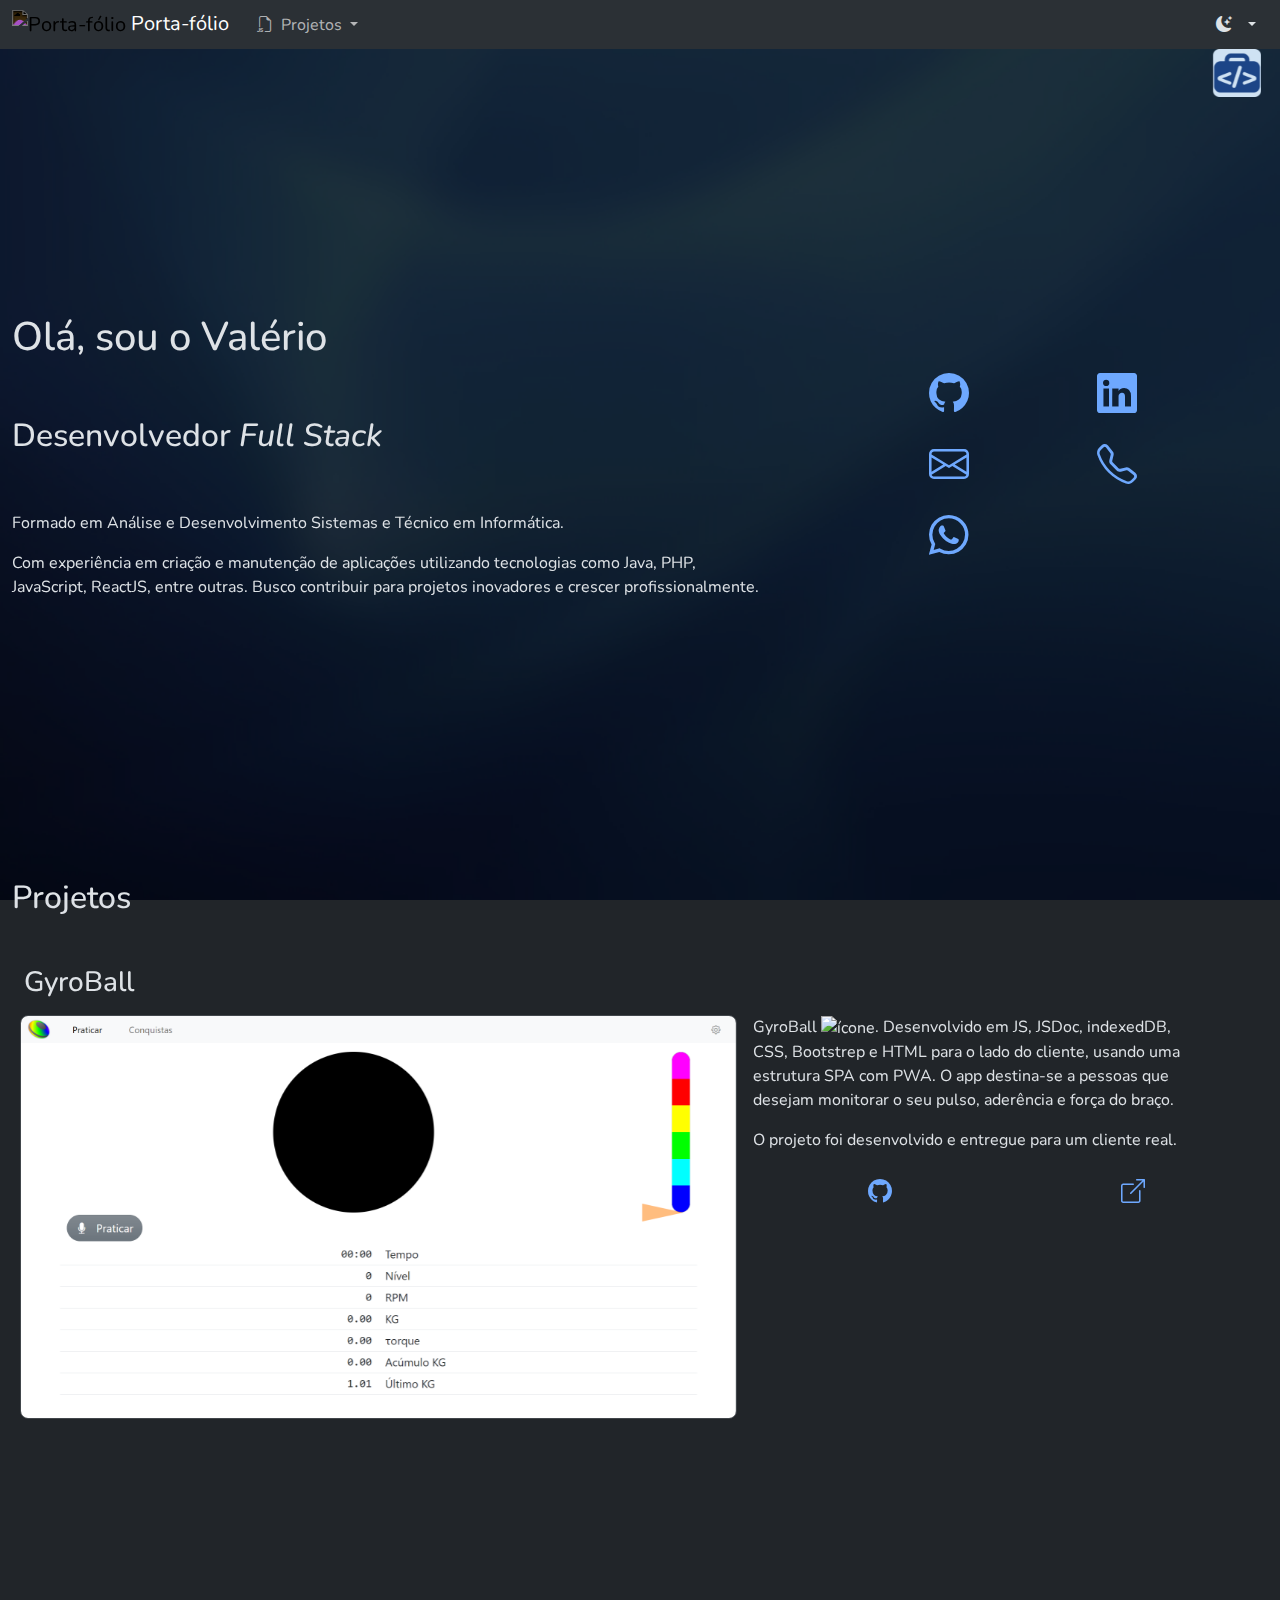
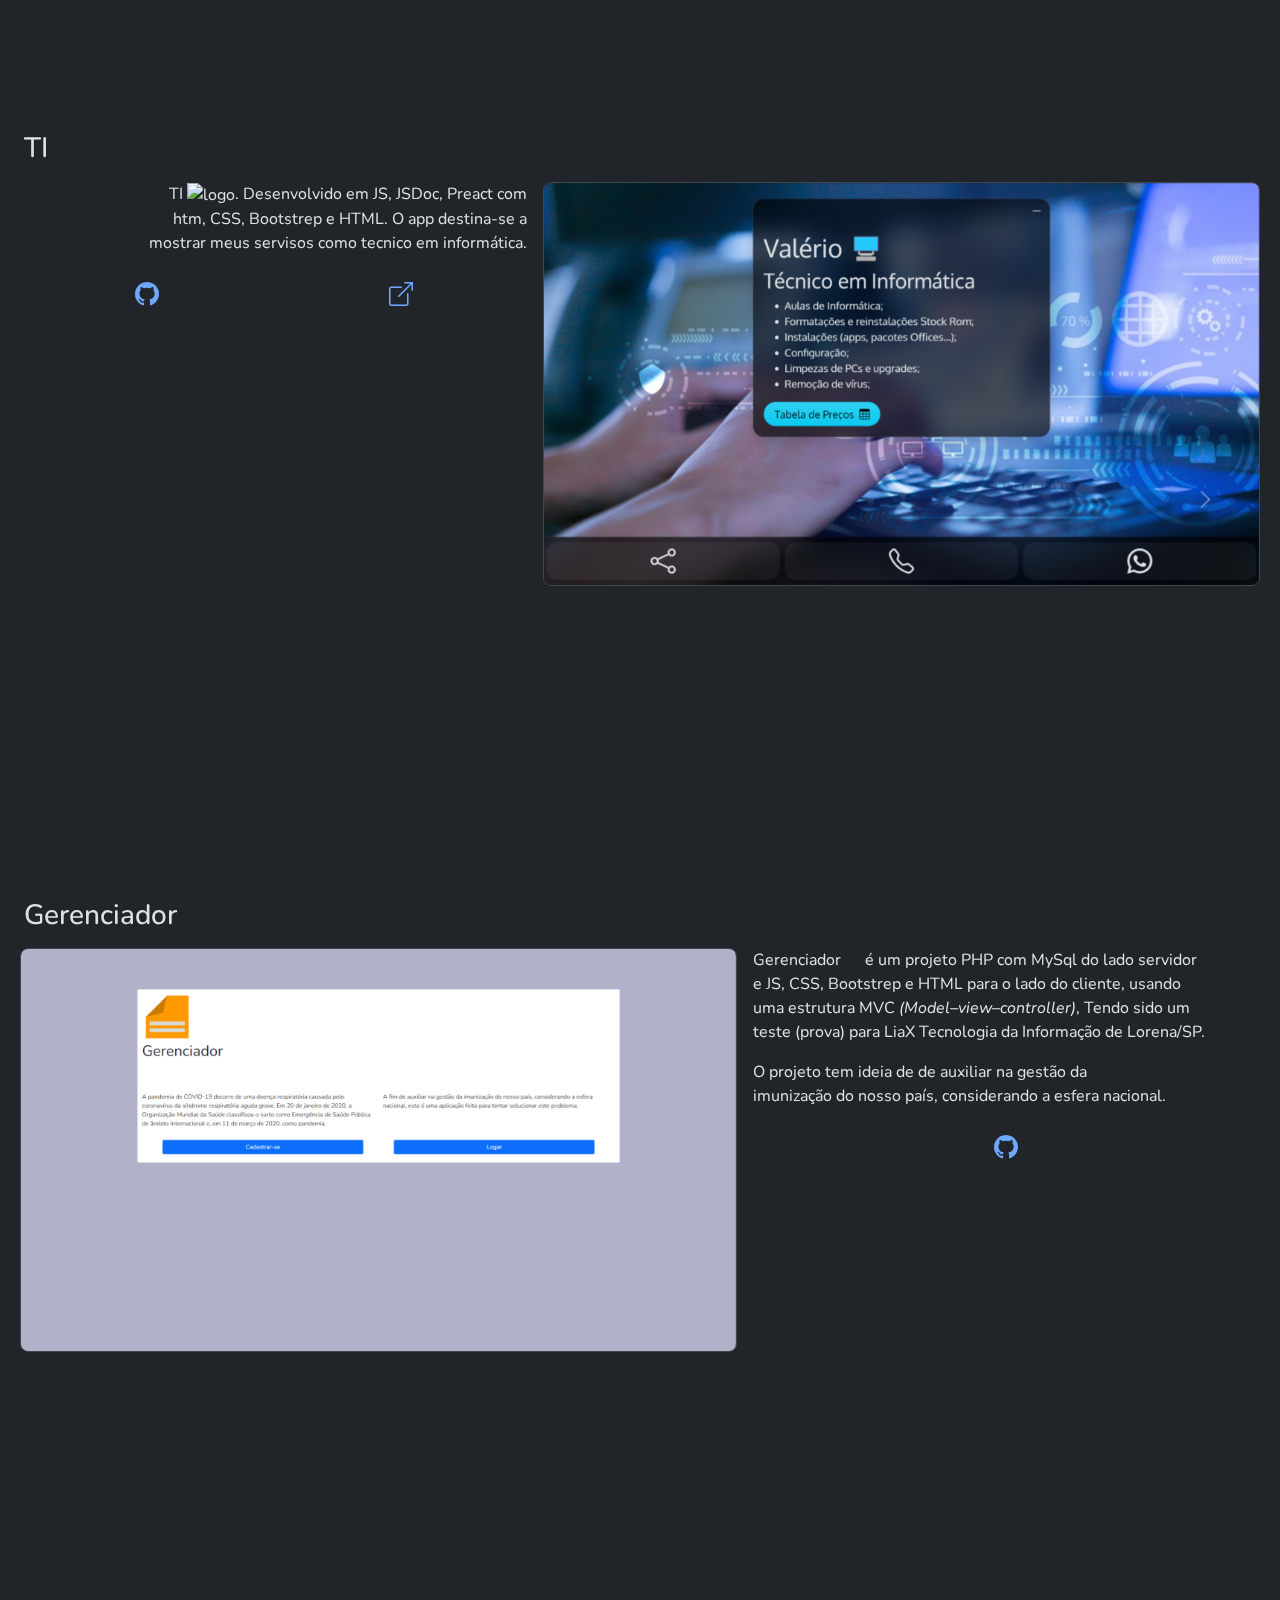
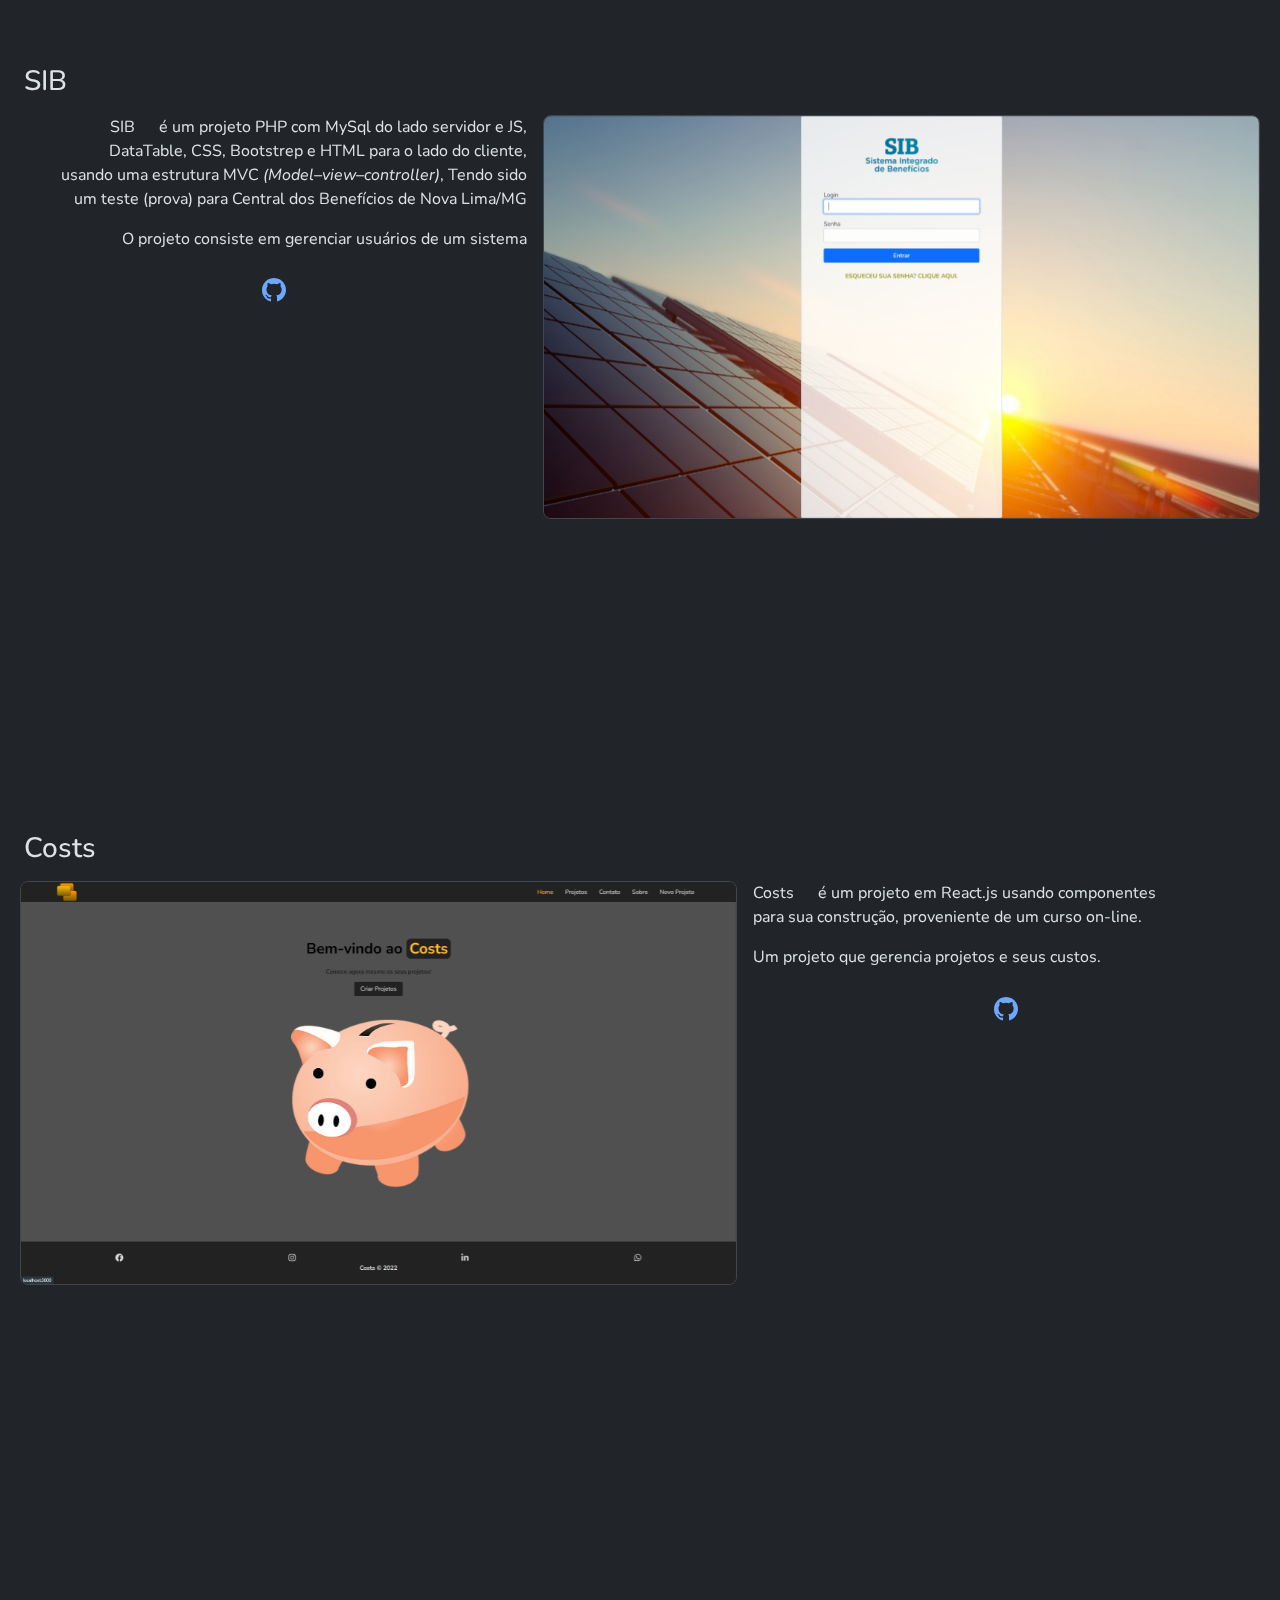
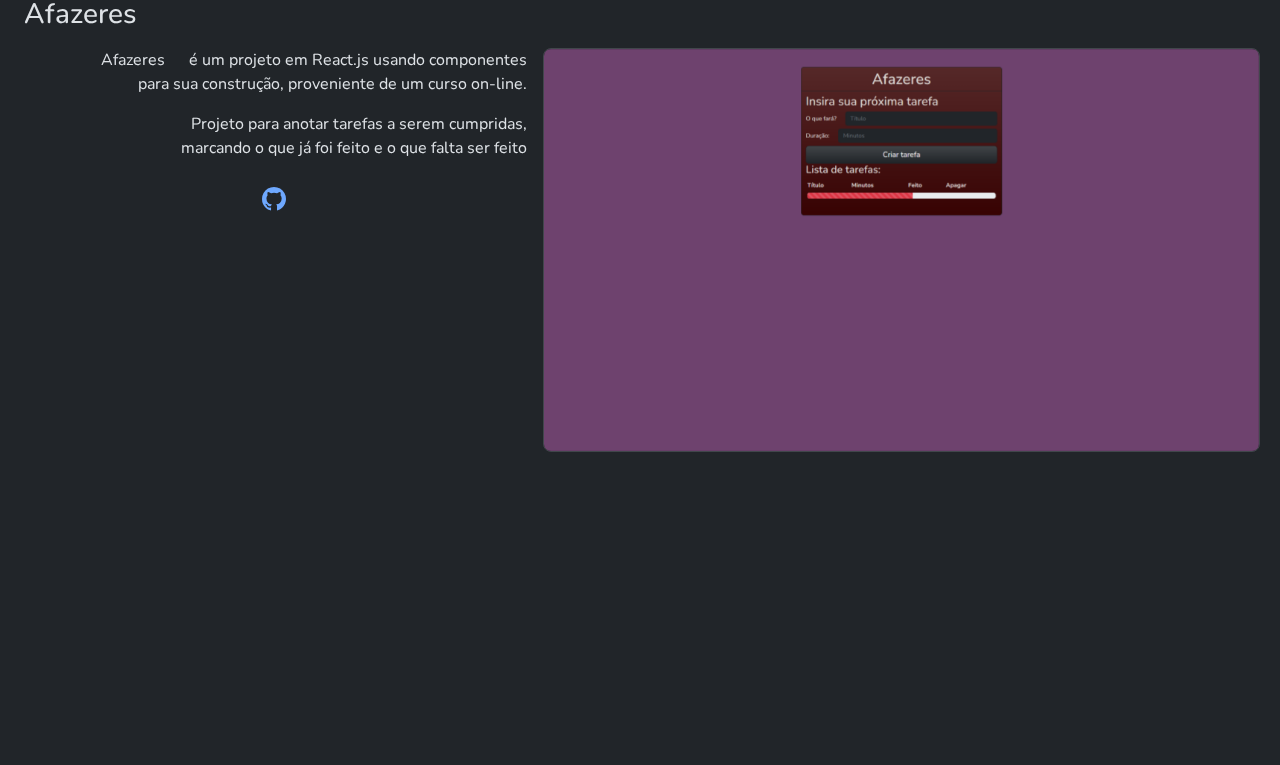
==== commit 5eef97cb: "Conteúdo" ====
--- a/index.html
+++ b/index.html
@@ -108,7 +108,8 @@
             <h2 class="py-5">Desenvolvedor <span lang="en" class="fst-italic">Full Stack</span></h2>
             <p>Formado em Análise e Desenvolvimento Sistemas e Técnico em
               Informática.</p>
-            <p>Com experiência em criação e manutenção de aplicações web utilizando tecnologias como Java, PHP, JavaScript, ReactJS, entre outras. Busco contribuir para projetos inovadores e crescer profissionalmente.</p>
+            <p>Com experiência em criação e manutenção de aplicações utilizando tecnologias como Java, PHP, JavaScript,
+              ReactJS, entre outras. Busco contribuir para projetos inovadores e crescer profissionalmente.</p>
           </div>
           <div class="col-12 col-md-3 col-lg-4">
             <div class="container-fluid">
@@ -162,26 +163,78 @@
             <div class="col-12">
               <h3>GyroBall</h3>
             </div>
-            <div class="col-md-5 col-12 p-2 balance text-end">
-              <p>GyroBall <img src="https://valeriohasman.github.io/GyroBall/icones/GyroBallAR.png" alt=""
+            <div class="col-md-7 col-12 p-2">
+              <div id="carouselZero" class="carousel slide carousel-fade" data-bs-ride="carousel">
+                <div class="carousel-inner rounded-3 border border-secondary-subtle">
+                  <div class="carousel-item active">
+                    <img src="./imagens/gyro.png" class="d-block w-100" alt="GyroBall">
+                  </div>
+                  <div class="carousel-item">
+                    <img src="./imagens/gyro2.png" class="d-block w-100" alt="GyroBall">
+                  </div>
+                  <div class="carousel-item">
+                    <img src="./imagens/gyro3.png" class="d-block w-100" alt="GyroBall">
+                  </div>
+                </div>
+              </div>
+            </div>
+            <div class="col-md-5 col-12 p-2 balance">
+              <p>GyroBall <img src="https://valeriohasman.github.io/GyroBall/icones/GyroBallAR.png" alt="ícone"
                   class="emojiIco" />. Desenvolvido em JS, JSDoc, indexedDB, CSS, Bootstrep e HTML para
                 o lado do cliente, usando uma estrutura SPA com PWA. O app destina-se a pessoas que desejam monitorar o
                 seu pulso, aderência e força do braço.</p>
               <p>O projeto foi desenvolvido e entregue para um cliente real.</p>
-              <a href="https://valeriohasman.github.io/GyroBall/" target="_blank" rel="modulepreload"><i
-                  class="bi bi-box-arrow-up-right"></i></a>
-            </div>
-            <div class="col-md-7 col-12 p-2">
-              <div id="carouselZero" class="carousel slide carousel-fade" data-bs-ride="carousel">
-                <div class="carousel-inner rounded-3 border border-secondary-subtle">
-                  <div class="carousel-item active">
-                    <img src="./imagens/gyro.png" class="d-block w-100" alt="GyroBall">
-                  </div>
-                  <div class="carousel-item">
-                    <img src="./imagens/gyro2.png" class="d-block w-100" alt="GyroBall">
-                  </div>
-                  <div class="carousel-item">
-                    <img src="./imagens/gyro3.png" class="d-block w-100" alt="GyroBall">
+              <div class="container-fluid">
+                <div class="fs-4 row text-center">
+                  <div class="col p-1">
+                    <a class="d-block rounded-4 bg-links"
+                      href="https://github.com/ValerioHasman/GyroBall?tab=readme-ov-file#sobre-o-app"
+                      aria-label="GitHub" target="_blank">
+                      <i class="bi align-middle bi-github"></i>
+                    </a>
+                  </div>
+                  <div class="col p-1">
+                    <a class="d-block rounded-4 bg-links" href="https://valeriohasman.github.io/GyroBall/"
+                      aria-label="Ver rodando" target="_blank">
+                      <i class="bi align-middle bi-box-arrow-up-right"></i>
+                    </a>
+                  </div>
+                </div>
+              </div>
+            </div>
+          </div>
+        </div>
+        <div class="container-xxl alturaProjetos d-flex align-items-start">
+          <div class="row justify-content-between">
+            <div class="col-12">
+              <h3>TI</h3>
+            </div>
+            <div class="col-md-5 col-12 p-2 balance text-end">
+              <p>TI <img src="https://valeriohasman.github.io/TI/midias/logo.png" alt="logo"
+                  class="emojiIco" />. Desenvolvido em JS, JSDoc, Preact com htm, CSS, Bootstrep e HTML. O app destina-se a mostrar meus servisos como tecnico em informática.</p>
+              <div class="container-fluid">
+                <div class="fs-4 row text-center">
+                  <div class="col p-1">
+                    <a class="d-block rounded-4 bg-links"
+                      href="https://github.com/ValerioHasman/ti?tab=readme-ov-file#ti"
+                      aria-label="GitHub" target="_blank">
+                      <i class="bi align-middle bi-github"></i>
+                    </a>
+                  </div>
+                  <div class="col p-1">
+                    <a class="d-block rounded-4 bg-links" href="https://valeriohasman.github.io/TI/"
+                      aria-label="Ver rodando" target="_blank">
+                      <i class="bi align-middle bi-box-arrow-up-right"></i>
+                    </a>
+                  </div>
+                </div>
+              </div>
+            </div>
+            <div class="col-md-7 col-12 p-2">
+              <div class="carousel slide carousel-fade" data-bs-ride="carousel">
+                <div class="carousel-inner rounded-3 border border-secondary-subtle">
+                  <div class="carousel-item active">
+                    <img src="./imagens/ti0.png" class="d-block w-100" alt="ti">
                   </div>
                 </div>
               </div>
@@ -221,8 +274,17 @@
               <p>O projeto tem ideia de de auxiliar na gestão da imunização do nosso país, considerando a esfera
                 nacional.
               </p>
-              <a href="https://github.com/ValerioHasman/Gerenciador" target="_blank" rel="modulepreload"><i
-                  class="bi bi-box-arrow-up-right"></i></a>
+              <div class="container-fluid">
+                <div class="fs-4 row text-center">
+                  <div class="col p-1">
+                    <a class="d-block rounded-4 bg-links"
+                      href="https://github.com/ValerioHasman/Gerenciador?tab=readme-ov-file#projeto-denvolvido-para-o-teste-da-liax"
+                      aria-label="GitHub" target="_blank">
+                      <i class="bi align-middle bi-github"></i>
+                    </a>
+                  </div>
+                </div>
+              </div>
             </div>
           </div>
         </div>
@@ -238,8 +300,17 @@
                   class="fst-italic">(Model–view–controller)</span>, Tendo sido um teste (prova) para Central dos
                 Benefícios de Nova Lima/MG</p>
               <p>O projeto consiste em gerenciar usuários de um sistema</p>
-              <a href="https://github.com/ValerioHasman/SIB" target="_blank" rel="modulepreload"><i
-                  class="bi bi-box-arrow-up-right"></i></a>
+              <div class="container-fluid">
+                <div class="fs-4 row text-center">
+                  <div class="col p-1">
+                    <a class="d-block rounded-4 bg-links"
+                      href="https://github.com/ValerioHasman/SIB?tab=readme-ov-file#sib" aria-label="GitHub"
+                      target="_blank">
+                      <i class="bi align-middle bi-github"></i>
+                    </a>
+                  </div>
+                </div>
+              </div>
             </div>
             <div class="col-md-7 col-12 p-2">
               <div id="carouselDois" class="carousel slide carousel-fade" data-bs-ride="carousel" data-bs-touch="false">
@@ -284,8 +355,17 @@
                 proveniente
                 de um curso on-line.</p>
               <p>Um projeto que gerencia projetos e seus custos.</p>
-              <a href="https://github.com/ValerioHasman/costsReact" target="_blank" rel="modulepreload"><i
-                  class="bi bi-box-arrow-up-right"></i></a>
+              <div class="container-fluid">
+                <div class="fs-4 row text-center">
+                  <div class="col p-1">
+                    <a class="d-block rounded-4 bg-links"
+                      href="https://github.com/ValerioHasman/costsReact?tab=readme-ov-file#costs"
+                      aria-label="GitHub" target="_blank">
+                      <i class="bi align-middle bi-github"></i>
+                    </a>
+                  </div>
+                </div>
+              </div>
             </div>
           </div>
         </div>
@@ -299,9 +379,17 @@
                   class="emojiIco" /> é um projeto em React.js usando componentes para sua construção, proveniente de um
                 curso on-line.</p>
               <p>Projeto para anotar tarefas a serem cumpridas, marcando o que já foi feito e o que falta ser feito</p>
-              <a href="https://github.com/ValerioHasman/Afazeres" target="_blank" rel="modulepreload"><i
-                  class="bi bi-box-arrow-up-right"></i></a>
-            </div>
+              <div class="container-fluid">
+                <div class="fs-4 row text-center">
+                  <div class="col p-1">
+                    <a class="d-block rounded-4 bg-links"
+                      href="https://github.com/ValerioHasman/Afazeres?tab=readme-ov-file#afazeres"
+                      aria-label="GitHub" target="_blank">
+                      <i class="bi align-middle bi-github"></i>
+                    </a>
+                  </div>
+                </div>
+              </div>            </div>
             <div class="col-md-7 col-12 p-2">
               <div id="carouselQuatro" class="carousel slide carousel-fade" data-bs-ride="carousel"
                 data-bs-touch="false">
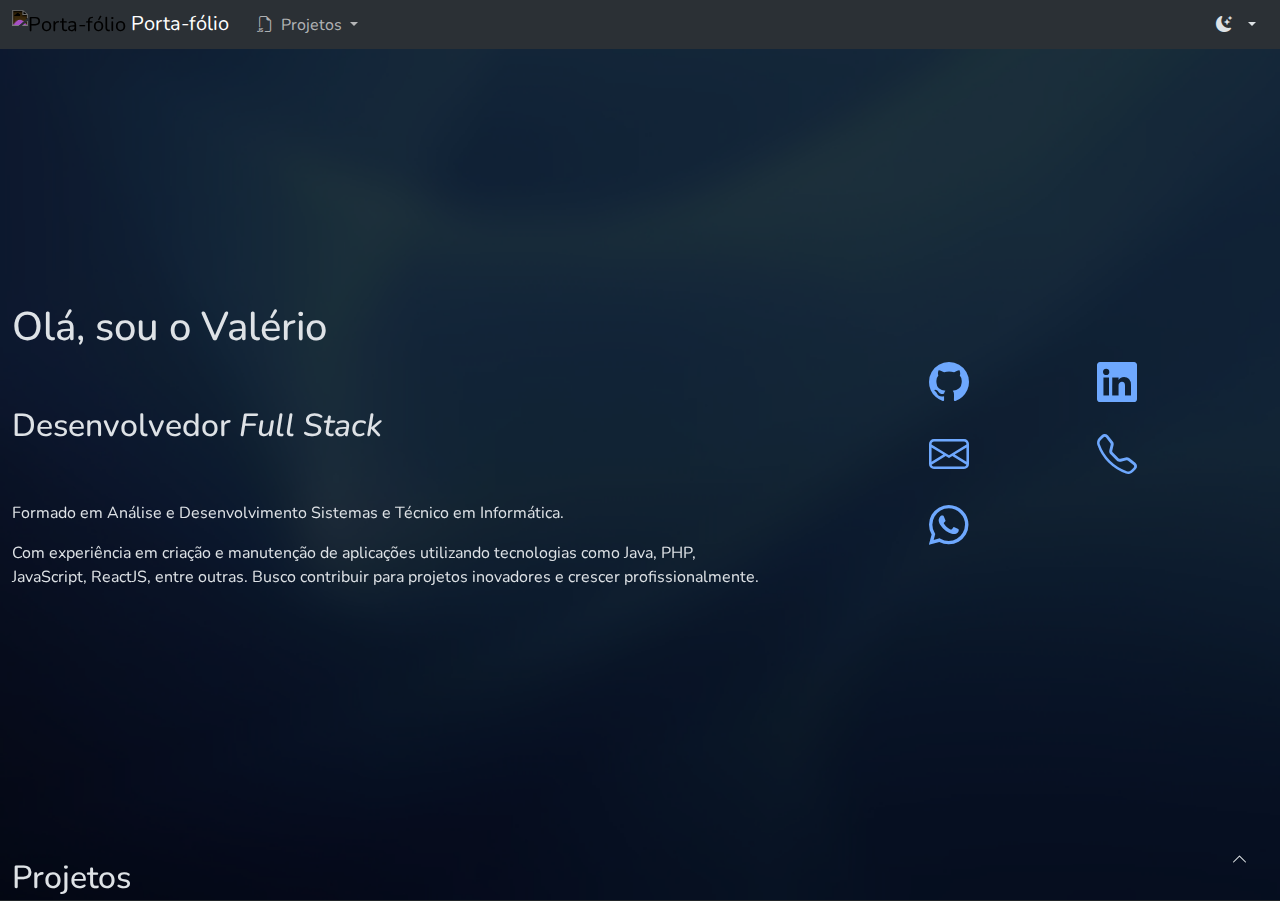
==== commit 93492214: "super update com rolagem e navegação" ====
--- a/index.html
+++ b/index.html
@@ -98,307 +98,317 @@
       </div>
     </div>
   </nav>
+  <button class="btn btn-link para-top text-body">
+      <i class="bi m-auto bi-chevron-up"></i>
+  </button>
   <div id="root">
-    <div class="container-xxl">
-      <a href="#" class="portaFolio"></a>
-      <div class="altura d-flex align-items-center">
-        <div class="row align-items-center">
-          <div class="col-12 col-md-9 col-lg-8 balance">
-            <h1 id="saudacao">Olá, sou o Valério</h1>
-            <h2 class="py-5">Desenvolvedor <span lang="en" class="fst-italic">Full Stack</span></h2>
-            <p>Formado em Análise e Desenvolvimento Sistemas e Técnico em
-              Informática.</p>
-            <p>Com experiência em criação e manutenção de aplicações utilizando tecnologias como Java, PHP, JavaScript,
-              ReactJS, entre outras. Busco contribuir para projetos inovadores e crescer profissionalmente.</p>
-          </div>
-          <div class="col-12 col-md-3 col-lg-4">
-            <div class="container-fluid">
-              <div class="fs-1 row text-center">
-                <div class="col col-md-12 col-lg-5 p-1">
-                  <a class="d-block rounded-4 bg-links" href="https://github.com/ValerioHasman/" aria-label="GitHub"
-                    target="_blank">
-                    <i class="bi align-middle bi-github"></i>
-                  </a>
-
-                </div>
-                <div class="col col-md-12 col-lg-5 p-1">
-                  <a class="d-block rounded-4 bg-links" aria-label="LinkedIn"
-                    href="https://www.linkedin.com/in/valerio-hasman/" target="_blank">
-                    <i class="bi align-middle bi-linkedin"></i>
-                  </a>
-
-                </div>
-                <div class="col col-md-12 col-lg-5 p-1">
-                  <a id="envelopelink" class="d-block rounded-4 bg-links"
-                    href="mailto:valerio.hasman@gmail.com?subject=Desenvolvedor&body=Ol%C3%A1%2C%20Val%C3%A9rio%0D%0AVim%20atrav%C3%A9s%20do%20Portf%C3%B3lio%0D%0A"
-                    aria-label="Gmail" target="_blank">
-                    <i class="bi align-middle bi-envelope"></i>
-                  </a>
-
-                </div>
-                <div class="col col-md-12 col-lg-5 p-1">
-                  <a class="d-block rounded-4 bg-links" href="tel:+5512997329785" aria-label="Celular" target="_blank">
-                    <i class="bi align-middle bi-telephone"></i>
-                  </a>
-
-                </div>
-                <div class="col col-md-12 col-lg-5 p-1">
-                  <a id="whatsapplink" class="d-block rounded-4 bg-links"
-                    href="https://wa.me/5512997329785?text=Ol%C3%A1%2C%20Val%C3%A9rio%0A" aria-label="WhatsApp"
-                    target="_blank">
-                    <i class="bi align-middle bi-whatsapp"></i>
-                  </a>
-
-                </div>
-
-              </div>
-            </div>
-          </div>
-        </div>
-      </div>
-      <div>
-        <h2 class="mb-5">Projetos</h2>
-        <div class="container-xxl alturaProjetos d-flex align-items-start">
-          <div class="row justify-content-between">
-            <div class="col-12">
-              <h3>GyroBall</h3>
-            </div>
-            <div class="col-md-7 col-12 p-2">
-              <div id="carouselZero" class="carousel slide carousel-fade" data-bs-ride="carousel">
-                <div class="carousel-inner rounded-3 border border-secondary-subtle">
-                  <div class="carousel-item active">
-                    <img src="./imagens/gyro.png" class="d-block w-100" alt="GyroBall">
-                  </div>
-                  <div class="carousel-item">
-                    <img src="./imagens/gyro2.png" class="d-block w-100" alt="GyroBall">
-                  </div>
-                  <div class="carousel-item">
-                    <img src="./imagens/gyro3.png" class="d-block w-100" alt="GyroBall">
-                  </div>
-                </div>
-              </div>
-            </div>
-            <div class="col-md-5 col-12 p-2 balance">
-              <p>GyroBall <img src="https://valeriohasman.github.io/GyroBall/icones/GyroBallAR.png" alt="ícone"
-                  class="emojiIco" />. Desenvolvido em JS, JSDoc, indexedDB, CSS, Bootstrep e HTML para
-                o lado do cliente, usando uma estrutura SPA com PWA. O app destina-se a pessoas que desejam monitorar o
-                seu pulso, aderência e força do braço.</p>
-              <p>O projeto foi desenvolvido e entregue para um cliente real.</p>
+    <div class="conteudo-pagina rolagem-instantanea">
+      <div class="container-xxl">
+        <div class="altura d-flex align-items-center rolagem-instantanea-item">
+          <div class="row align-items-center">
+            <div class="col-12 col-md-9 col-lg-8 balance">
+              <h1 id="saudacao">Olá, sou o Valério</h1>
+              <h2 class="py-5">Desenvolvedor <span lang="en" class="fst-italic">Full Stack</span></h2>
+              <p>Formado em Análise e Desenvolvimento Sistemas e Técnico em
+                Informática.</p>
+              <p>Com experiência em criação e manutenção de aplicações utilizando tecnologias como Java, PHP,
+                JavaScript,
+                ReactJS, entre outras. Busco contribuir para projetos inovadores e crescer profissionalmente.</p>
+            </div>
+            <div class="col-12 col-md-3 col-lg-4">
               <div class="container-fluid">
-                <div class="fs-4 row text-center">
-                  <div class="col p-1">
-                    <a class="d-block rounded-4 bg-links"
-                      href="https://github.com/ValerioHasman/GyroBall?tab=readme-ov-file#sobre-o-app"
-                      aria-label="GitHub" target="_blank">
-                      <i class="bi align-middle bi-github"></i>
-                    </a>
-                  </div>
-                  <div class="col p-1">
-                    <a class="d-block rounded-4 bg-links" href="https://valeriohasman.github.io/GyroBall/"
-                      aria-label="Ver rodando" target="_blank">
-                      <i class="bi align-middle bi-box-arrow-up-right"></i>
-                    </a>
-                  </div>
-                </div>
-              </div>
-            </div>
-          </div>
-        </div>
-        <div class="container-xxl alturaProjetos d-flex align-items-start">
-          <div class="row justify-content-between">
-            <div class="col-12">
-              <h3>TI</h3>
-            </div>
-            <div class="col-md-5 col-12 p-2 balance text-end">
-              <p>TI <img src="https://valeriohasman.github.io/TI/midias/logo.png" alt="logo"
-                  class="emojiIco" />. Desenvolvido em JS, JSDoc, Preact com htm, CSS, Bootstrep e HTML. O app destina-se a mostrar meus servisos como tecnico em informática.</p>
-              <div class="container-fluid">
-                <div class="fs-4 row text-center">
-                  <div class="col p-1">
-                    <a class="d-block rounded-4 bg-links"
-                      href="https://github.com/ValerioHasman/ti?tab=readme-ov-file#ti"
-                      aria-label="GitHub" target="_blank">
-                      <i class="bi align-middle bi-github"></i>
-                    </a>
-                  </div>
-                  <div class="col p-1">
-                    <a class="d-block rounded-4 bg-links" href="https://valeriohasman.github.io/TI/"
-                      aria-label="Ver rodando" target="_blank">
-                      <i class="bi align-middle bi-box-arrow-up-right"></i>
-                    </a>
-                  </div>
-                </div>
-              </div>
-            </div>
-            <div class="col-md-7 col-12 p-2">
-              <div class="carousel slide carousel-fade" data-bs-ride="carousel">
-                <div class="carousel-inner rounded-3 border border-secondary-subtle">
-                  <div class="carousel-item active">
-                    <img src="./imagens/ti0.png" class="d-block w-100" alt="ti">
-                  </div>
-                </div>
-              </div>
-            </div>
-          </div>
-        </div>
-        <div class="container-xxl alturaProjetos d-flex align-items-start">
-          <div class="row justify-content-between">
-            <div class="col-12">
-              <h3>Gerenciador</h3>
-            </div>
-            <div class="col-md-7 col-12 p-2">
-              <div id="carouselUm" class="carousel slide carousel-fade" data-bs-ride="carousel" data-bs-touch="false">
-                <div class="carousel-inner rounded-3 border border-secondary-subtle">
-                  <div class="carousel-item active">
-                    <img src="./imagens/gerenciador0.png" class="d-block w-100" alt="Gerenciador">
-                  </div>
-                  <div class="carousel-item">
-                    <img src="./imagens/gerenciador1.png" class="d-block w-100" alt="Gerenciador">
-                  </div>
-                  <div class="carousel-item">
-                    <img src="./imagens/gerenciador2.png" class="d-block w-100" alt="Gerenciador">
-                  </div>
-                  <div class="carousel-item">
-                    <img src="./imagens/gerenciador3.png" class="d-block w-100" alt="Gerenciador">
-                  </div>
-                </div>
-              </div>
-            </div>
-            <div class="col-md-5 col-12 p-2 balance">
-              <p>Gerenciador <img
-                  src="https://raw.githubusercontent.com/ValerioHasman/Gerenciador/main/midias/ICONE.ico" alt=""
-                  class="emojiIco" /> é um projeto PHP com MySql do lado servidor e JS, CSS, Bootstrep e HTML para
-                o lado do cliente, usando uma estrutura MVC <span lang="en"
-                  class="fst-italic">(Model–view–controller)</span>, Tendo sido um teste (prova) para LiaX Tecnologia da
-                Informação de Lorena/SP.</p>
-              <p>O projeto tem ideia de de auxiliar na gestão da imunização do nosso país, considerando a esfera
-                nacional.
-              </p>
-              <div class="container-fluid">
-                <div class="fs-4 row text-center">
-                  <div class="col p-1">
-                    <a class="d-block rounded-4 bg-links"
-                      href="https://github.com/ValerioHasman/Gerenciador?tab=readme-ov-file#projeto-denvolvido-para-o-teste-da-liax"
-                      aria-label="GitHub" target="_blank">
-                      <i class="bi align-middle bi-github"></i>
-                    </a>
-                  </div>
-                </div>
-              </div>
-            </div>
-          </div>
-        </div>
-        <div class="container-xxl alturaProjetos d-flex align-items-start">
-          <div class="row justify-content-between">
-            <div class="col-12">
-              <h3>SIB</h3>
-            </div>
-            <div class="col-md-5 col-12 p-2 balance text-end">
-              <p>SIB <img src="https://raw.githubusercontent.com/ValerioHasman/SIB/main/midias/ICONE.ico" alt=""
-                  class="emojiIco" /> é um projeto PHP com MySql do lado servidor e JS, DataTable, CSS, Bootstrep e HTML
-                para o lado do cliente, usando uma estrutura MVC <span lang="en"
-                  class="fst-italic">(Model–view–controller)</span>, Tendo sido um teste (prova) para Central dos
-                Benefícios de Nova Lima/MG</p>
-              <p>O projeto consiste em gerenciar usuários de um sistema</p>
-              <div class="container-fluid">
-                <div class="fs-4 row text-center">
-                  <div class="col p-1">
-                    <a class="d-block rounded-4 bg-links"
-                      href="https://github.com/ValerioHasman/SIB?tab=readme-ov-file#sib" aria-label="GitHub"
+                <div class="fs-1 row text-center">
+                  <div class="col col-md-12 col-lg-5 p-1">
+                    <a class="d-block rounded-4 bg-links" href="https://github.com/ValerioHasman/" aria-label="GitHub"
                       target="_blank">
                       <i class="bi align-middle bi-github"></i>
                     </a>
                   </div>
-                </div>
-              </div>
-            </div>
-            <div class="col-md-7 col-12 p-2">
-              <div id="carouselDois" class="carousel slide carousel-fade" data-bs-ride="carousel" data-bs-touch="false">
-                <div class="carousel-inner rounded-3 border border-secondary-subtle">
-                  <div class="carousel-item active">
-                    <img src="./imagens/sib0.png" class="d-block w-100" alt="SIB">
-                  </div>
-                  <div class="carousel-item">
-                    <img src="./imagens/sib1.png" class="d-block w-100" alt="SIB">
-                  </div>
-                  <div class="carousel-item">
-                    <img src="./imagens/sib2.png" class="d-block w-100" alt="SIB">
+                  <div class="col col-md-12 col-lg-5 p-1">
+                    <a class="d-block rounded-4 bg-links" aria-label="LinkedIn"
+                      href="https://www.linkedin.com/in/valerio-hasman/" target="_blank">
+                      <i class="bi align-middle bi-linkedin"></i>
+                    </a>
+                  </div>
+                  <div class="col col-md-12 col-lg-5 p-1">
+                    <a id="envelopelink" class="d-block rounded-4 bg-links"
+                      href="mailto:valerio.hasman@gmail.com?subject=Desenvolvedor&body=Ol%C3%A1%2C%20Val%C3%A9rio%0D%0AVim%20atrav%C3%A9s%20do%20Portf%C3%B3lio%0D%0A"
+                      aria-label="Gmail" target="_blank">
+                      <i class="bi align-middle bi-envelope"></i>
+                    </a>
+                  </div>
+                  <div class="col col-md-12 col-lg-5 p-1">
+                    <a class="d-block rounded-4 bg-links" href="tel:+5512997329785" aria-label="Celular"
+                      target="_blank">
+                      <i class="bi align-middle bi-telephone"></i>
+                    </a>
+                  </div>
+                  <div class="col col-md-12 col-lg-5 p-1">
+                    <a id="whatsapplink" class="d-block rounded-4 bg-links"
+                      href="https://wa.me/5512997329785?text=Ol%C3%A1%2C%20Val%C3%A9rio%0A" aria-label="WhatsApp"
+                      target="_blank">
+                      <i class="bi align-middle bi-whatsapp"></i>
+                    </a>
                   </div>
                 </div>
               </div>
             </div>
           </div>
         </div>
-        <div class="container-xxl alturaProjetos d-flex align-items-start">
-          <div class="row justify-content-between">
-            <div class="col-12">
-              <h3>Costs</h3>
-            </div>
-            <div class="col-md-7 col-12 p-2">
-              <div id="carouselTres" class="carousel slide carousel-fade" data-bs-ride="carousel" data-bs-touch="false">
-                <div class="carousel-inner rounded-3 border border-secondary-subtle">
-                  <div class="carousel-item active">
-                    <img src="./imagens/costs0.png" class="d-block w-100" alt="SIB">
-                  </div>
-                  <div class="carousel-item">
-                    <img src="./imagens/costs1.png" class="d-block w-100" alt="SIB">
-                  </div>
-                  <div class="carousel-item">
-                    <img src="./imagens/costs2.png" class="d-block w-100" alt="SIB">
-                  </div>
-                </div>
-              </div>
-            </div>
-            <div class="col-md-5 col-12 p-2 balance">
-              <p>Costs <img src="https://raw.githubusercontent.com/ValerioHasman/costsReact/main/src/img/logoreact.png"
-                  alt="" class="emojiIco" /> é um projeto em React.js usando componentes para sua construção,
-                proveniente
-                de um curso on-line.</p>
-              <p>Um projeto que gerencia projetos e seus custos.</p>
-              <div class="container-fluid">
-                <div class="fs-4 row text-center">
-                  <div class="col p-1">
-                    <a class="d-block rounded-4 bg-links"
-                      href="https://github.com/ValerioHasman/costsReact?tab=readme-ov-file#costs"
-                      aria-label="GitHub" target="_blank">
-                      <i class="bi align-middle bi-github"></i>
-                    </a>
-                  </div>
-                </div>
-              </div>
-            </div>
-          </div>
-        </div>
-        <div class="container-xxl alturaProjetos d-flex align-items-start">
-          <div class="row justify-content-between">
-            <div class="col-12">
-              <h3>Afazeres</h3>
-            </div>
-            <div class="col-md-5 col-12 p-2 balance text-end">
-              <p>Afazeres <img src="https://raw.githubusercontent.com/ValerioHasman/Afazeres/main/src/logo.svg" alt=""
-                  class="emojiIco" /> é um projeto em React.js usando componentes para sua construção, proveniente de um
-                curso on-line.</p>
-              <p>Projeto para anotar tarefas a serem cumpridas, marcando o que já foi feito e o que falta ser feito</p>
-              <div class="container-fluid">
-                <div class="fs-4 row text-center">
-                  <div class="col p-1">
-                    <a class="d-block rounded-4 bg-links"
-                      href="https://github.com/ValerioHasman/Afazeres?tab=readme-ov-file#afazeres"
-                      aria-label="GitHub" target="_blank">
-                      <i class="bi align-middle bi-github"></i>
-                    </a>
-                  </div>
-                </div>
-              </div>            </div>
-            <div class="col-md-7 col-12 p-2">
-              <div id="carouselQuatro" class="carousel slide carousel-fade" data-bs-ride="carousel"
-                data-bs-touch="false">
-                <div class="carousel-inner rounded-3 border border-secondary-subtle">
-                  <div class="carousel-item active">
-                    <img src="./imagens/afazeres0.png" class="d-block w-100" alt="SIB">
-                  </div>
-                  <div class="carousel-item">
-                    <img src="./imagens/afazeres1.png" class="d-block w-100" alt="SIB">
+        <div>
+          <h2 class="mb-5">Projetos</h2>
+          <div class="container-xxl alturaProjetos d-flex align-items-start rolagem-instantanea-item">
+            <div class="row justify-content-between h-100">
+              <div class="col-12">
+                <h3>GyroBall</h3>
+              </div>
+              <div class="col-md-7 col-12 p-2">
+                <div id="carouselZero" class="carousel slide carousel-fade" data-bs-ride="carousel">
+                  <div class="carousel-inner rounded-3 border border-secondary-subtle">
+                    <div class="carousel-item active">
+                      <img src="./imagens/gyro.png" class="d-block w-100" alt="GyroBall">
+                    </div>
+                    <div class="carousel-item">
+                      <img src="./imagens/gyro2.png" class="d-block w-100" alt="GyroBall">
+                    </div>
+                    <div class="carousel-item">
+                      <img src="./imagens/gyro3.png" class="d-block w-100" alt="GyroBall">
+                    </div>
+                  </div>
+                </div>
+              </div>
+              <div class="col-md-5 col-12 p-2 balance">
+                <p>GyroBall <img src="https://valeriohasman.github.io/GyroBall/icones/GyroBallAR.png" alt="ícone"
+                    class="emojiIco" />. Desenvolvido em JS, JSDoc, indexedDB, CSS, Bootstrep e HTML para
+                  o lado do cliente, usando uma estrutura SPA com PWA. O app destina-se a pessoas que desejam monitorar
+                  o
+                  seu pulso, aderência e força do braço.</p>
+                <p>O projeto foi desenvolvido e entregue para um cliente real.</p>
+                <div class="container-fluid">
+                  <div class="fs-4 row text-center">
+                    <div class="col p-1">
+                      <a class="d-block rounded-4 bg-links"
+                        href="https://github.com/ValerioHasman/GyroBall?tab=readme-ov-file#sobre-o-app"
+                        aria-label="GitHub" target="_blank">
+                        <i class="bi align-middle bi-github"></i>
+                      </a>
+                    </div>
+                    <div class="col p-1">
+                      <a class="d-block rounded-4 bg-links" href="https://valeriohasman.github.io/GyroBall/"
+                        aria-label="Ver rodando" target="_blank">
+                        <i class="bi align-middle bi-box-arrow-up-right"></i>
+                      </a>
+                    </div>
+                  </div>
+                </div>
+              </div>
+            </div>
+          </div>
+          <div class="container-xxl alturaProjetos d-flex align-items-start rolagem-instantanea-item">
+            <div class="row justify-content-between h-100">
+              <div class="col-12">
+                <h3>TI</h3>
+              </div>
+              <div class="col-md-5 col-12 p-2 balance text-end">
+                <p>TI <img src="https://valeriohasman.github.io/TI/midias/logo.png" alt="logo" class="emojiIco" />.
+                  Desenvolvido em JS, JSDoc, Preact com htm, CSS, Bootstrep e HTML. O app destina-se a mostrar meus
+                  servisos como tecnico em informática.</p>
+                <div class="container-fluid">
+                  <div class="fs-4 row text-center">
+                    <div class="col p-1">
+                      <a class="d-block rounded-4 bg-links"
+                        href="https://github.com/ValerioHasman/ti?tab=readme-ov-file#ti" aria-label="GitHub"
+                        target="_blank">
+                        <i class="bi align-middle bi-github"></i>
+                      </a>
+                    </div>
+                    <div class="col p-1">
+                      <a class="d-block rounded-4 bg-links" href="https://valeriohasman.github.io/TI/"
+                        aria-label="Ver rodando" target="_blank">
+                        <i class="bi align-middle bi-box-arrow-up-right"></i>
+                      </a>
+                    </div>
+                  </div>
+                </div>
+              </div>
+              <div class="col-md-7 col-12 p-2">
+                <div class="carousel slide carousel-fade" data-bs-ride="carousel">
+                  <div class="carousel-inner rounded-3 border border-secondary-subtle">
+                    <div class="carousel-item active">
+                      <img src="./imagens/ti0.png" class="d-block w-100" alt="ti">
+                    </div>
+                  </div>
+                </div>
+              </div>
+            </div>
+          </div>
+          <div class="container-xxl alturaProjetos d-flex align-items-start rolagem-instantanea-item">
+            <div class="row justify-content-between h-100">
+              <div class="col-12">
+                <h3>Gerenciador</h3>
+              </div>
+              <div class="col-md-7 col-12 p-2">
+                <div id="carouselUm" class="carousel slide carousel-fade" data-bs-ride="carousel" data-bs-touch="false">
+                  <div class="carousel-inner rounded-3 border border-secondary-subtle">
+                    <div class="carousel-item active">
+                      <img src="./imagens/gerenciador0.png" class="d-block w-100" alt="Gerenciador">
+                    </div>
+                    <div class="carousel-item">
+                      <img src="./imagens/gerenciador1.png" class="d-block w-100" alt="Gerenciador">
+                    </div>
+                    <div class="carousel-item">
+                      <img src="./imagens/gerenciador2.png" class="d-block w-100" alt="Gerenciador">
+                    </div>
+                    <div class="carousel-item">
+                      <img src="./imagens/gerenciador3.png" class="d-block w-100" alt="Gerenciador">
+                    </div>
+                  </div>
+                </div>
+              </div>
+              <div class="col-md-5 col-12 p-2 balance">
+                <p>Gerenciador <img
+                    src="https://raw.githubusercontent.com/ValerioHasman/Gerenciador/main/midias/ICONE.ico" alt=""
+                    class="emojiIco" /> é um projeto PHP com MySql do lado servidor e JS, CSS, Bootstrep e HTML para
+                  o lado do cliente, usando uma estrutura MVC <span lang="en"
+                    class="fst-italic">(Model–view–controller)</span>, Tendo sido um teste (prova) para LiaX Tecnologia
+                  da
+                  Informação de Lorena/SP.</p>
+                <p>O projeto tem ideia de de auxiliar na gestão da imunização do nosso país, considerando a esfera
+                  nacional.
+                </p>
+                <div class="container-fluid">
+                  <div class="fs-4 row text-center">
+                    <div class="col p-1">
+                      <a class="d-block rounded-4 bg-links"
+                        href="https://github.com/ValerioHasman/Gerenciador?tab=readme-ov-file#projeto-denvolvido-para-o-teste-da-liax"
+                        aria-label="GitHub" target="_blank">
+                        <i class="bi align-middle bi-github"></i>
+                      </a>
+                    </div>
+                  </div>
+                </div>
+              </div>
+            </div>
+          </div>
+          <div class="container-xxl alturaProjetos d-flex align-items-start rolagem-instantanea-item">
+            <div class="row justify-content-between h-100">
+              <div class="col-12">
+                <h3>SIB</h3>
+              </div>
+              <div class="col-md-5 col-12 p-2 balance text-end">
+                <p>SIB <img src="https://raw.githubusercontent.com/ValerioHasman/SIB/main/midias/ICONE.ico" alt=""
+                    class="emojiIco" /> é um projeto PHP com MySql do lado servidor e JS, DataTable, CSS, Bootstrep e
+                  HTML
+                  para o lado do cliente, usando uma estrutura MVC <span lang="en"
+                    class="fst-italic">(Model–view–controller)</span>, Tendo sido um teste (prova) para Central dos
+                  Benefícios de Nova Lima/MG</p>
+                <p>O projeto consiste em gerenciar usuários de um sistema</p>
+                <div class="container-fluid">
+                  <div class="fs-4 row text-center">
+                    <div class="col p-1">
+                      <a class="d-block rounded-4 bg-links"
+                        href="https://github.com/ValerioHasman/SIB?tab=readme-ov-file#sib" aria-label="GitHub"
+                        target="_blank">
+                        <i class="bi align-middle bi-github"></i>
+                      </a>
+                    </div>
+                  </div>
+                </div>
+              </div>
+              <div class="col-md-7 col-12 p-2">
+                <div id="carouselDois" class="carousel slide carousel-fade" data-bs-ride="carousel"
+                  data-bs-touch="false">
+                  <div class="carousel-inner rounded-3 border border-secondary-subtle">
+                    <div class="carousel-item active">
+                      <img src="./imagens/sib0.png" class="d-block w-100" alt="SIB">
+                    </div>
+                    <div class="carousel-item">
+                      <img src="./imagens/sib1.png" class="d-block w-100" alt="SIB">
+                    </div>
+                    <div class="carousel-item">
+                      <img src="./imagens/sib2.png" class="d-block w-100" alt="SIB">
+                    </div>
+                  </div>
+                </div>
+              </div>
+            </div>
+          </div>
+          <div class="container-xxl alturaProjetos d-flex align-items-start rolagem-instantanea-item">
+            <div class="row justify-content-between h-100">
+              <div class="col-12">
+                <h3>Costs</h3>
+              </div>
+              <div class="col-md-7 col-12 p-2">
+                <div id="carouselTres" class="carousel slide carousel-fade" data-bs-ride="carousel"
+                  data-bs-touch="false">
+                  <div class="carousel-inner rounded-3 border border-secondary-subtle">
+                    <div class="carousel-item active">
+                      <img src="./imagens/costs0.png" class="d-block w-100" alt="SIB">
+                    </div>
+                    <div class="carousel-item">
+                      <img src="./imagens/costs1.png" class="d-block w-100" alt="SIB">
+                    </div>
+                    <div class="carousel-item">
+                      <img src="./imagens/costs2.png" class="d-block w-100" alt="SIB">
+                    </div>
+                  </div>
+                </div>
+              </div>
+              <div class="col-md-5 col-12 p-2 balance">
+                <p>Costs <img
+                    src="https://raw.githubusercontent.com/ValerioHasman/costsReact/main/src/img/logoreact.png" alt=""
+                    class="emojiIco" /> é um projeto em React.js usando componentes para sua construção,
+                  proveniente
+                  de um curso on-line.</p>
+                <p>Um projeto que gerencia projetos e seus custos.</p>
+                <div class="container-fluid">
+                  <div class="fs-4 row text-center">
+                    <div class="col p-1">
+                      <a class="d-block rounded-4 bg-links"
+                        href="https://github.com/ValerioHasman/costsReact?tab=readme-ov-file#costs" aria-label="GitHub"
+                        target="_blank">
+                        <i class="bi align-middle bi-github"></i>
+                      </a>
+                    </div>
+                  </div>
+                </div>
+              </div>
+            </div>
+          </div>
+          <div class="container-xxl alturaProjetos d-flex align-items-start rolagem-instantanea-item">
+            <div class="row justify-content-between h-100">
+              <div class="col-12">
+                <h3>Afazeres</h3>
+              </div>
+              <div class="col-md-5 col-12 p-2 balance text-end">
+                <p>Afazeres <img src="https://raw.githubusercontent.com/ValerioHasman/Afazeres/main/src/logo.svg" alt=""
+                    class="emojiIco" /> é um projeto em React.js usando componentes para sua construção, proveniente de
+                  um
+                  curso on-line.</p>
+                <p>Projeto para anotar tarefas a serem cumpridas, marcando o que já foi feito e o que falta ser feito
+                </p>
+                <div class="container-fluid">
+                  <div class="fs-4 row text-center">
+                    <div class="col p-1">
+                      <a class="d-block rounded-4 bg-links"
+                        href="https://github.com/ValerioHasman/Afazeres?tab=readme-ov-file#afazeres" aria-label="GitHub"
+                        target="_blank">
+                        <i class="bi align-middle bi-github"></i>
+                      </a>
+                    </div>
+                  </div>
+                </div>
+              </div>
+              <div class="col-md-7 col-12 p-2">
+                <div id="carouselQuatro" class="carousel slide carousel-fade" data-bs-ride="carousel"
+                  data-bs-touch="false">
+                  <div class="carousel-inner rounded-3 border border-secondary-subtle">
+                    <div class="carousel-item active">
+                      <img src="./imagens/afazeres0.png" class="d-block w-100" alt="SIB">
+                    </div>
+                    <div class="carousel-item">
+                      <img src="./imagens/afazeres1.png" class="d-block w-100" alt="SIB">
+                    </div>
                   </div>
                 </div>
               </div>
--- a/estilos/portifolio.css
+++ b/estilos/portifolio.css
@@ -2,7 +2,7 @@
 
 .altura {
   min-height: calc(100vh - 73px);
-  min-height: calc(100svh - ( 48px + 1.325rem + 0.9dvw ) * (13 / 15));
+  min-height: calc(100svh - ( 48px * 2 ));
 }
 
 .alturaProjetos {
@@ -79,37 +79,32 @@
   background-color: var(--bg-links-active);
 }
 
-.portaFolio {
-  content: "";
-
-  --tamanho: 3em;
-  background-image: url('../imagens/ICONE.png');
-  background-repeat: no-repeat;
-  background-size: var(--tamanho) var(--tamanho);
-  width: var(--tamanho);
-  height: var(--tamanho);
-  display: inline-block;
-
-  position: fixed;
-  right: calc(var(--tamanho) / 2.5);
-  z-index: 1030;
-
-  animation: topo ease-out;
-  animation-timeline: scroll();
+.rolagem-instantanea {
+  height: calc(100dvh - 48px);
+  scroll-snap-type: y mandatory;
+  overflow: auto;
 }
 
-@keyframes topo {
-  0% {
-    top: calc(var(--tamanho) / 2.5 - 96px);
-    opacity: 0;
-  }
+.rolagem-instantanea-item {
+  height: 90vh;
+  scroll-snap-align: start;
+  scroll-snap-stop: normal;
+  scroll-margin-top: 1rem;
+}
 
-  0.5% {
-    top: calc(100% - var(--tamanho) - (var(--tamanho) / 2.5));
-    opacity: 1;
-  }
+.para-top{
+  width: 3em;
+  height: 3em;
+  border-radius: 50%;
+  transition: all 1s ease-in;
+  position: fixed;
+  bottom: 0;
+  right: 0;
+  margin-bottom: 1em;
+  margin-right: 1em;
+}
 
-  100% {
-    top: calc(100% - var(--tamanho) - (var(--tamanho) / 2.5));
-  }
-}
+.para-top:active{
+  transition: none;
+  background-color: var(--bg-links-active) !important;
+}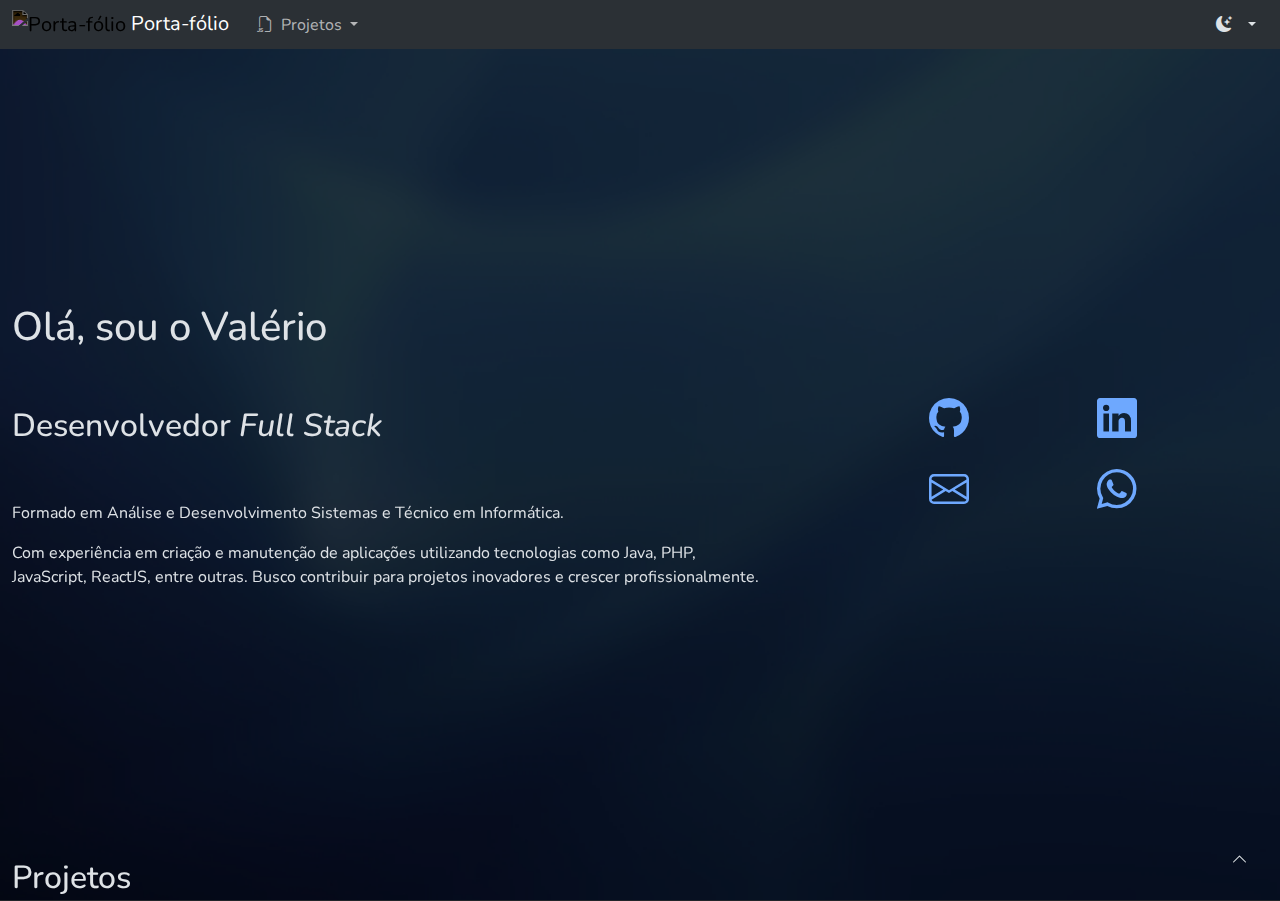
==== commit 99534e14: "Remover ligação para celular" ====
--- a/index.html
+++ b/index.html
@@ -138,12 +138,6 @@
                     </a>
                   </div>
                   <div class="col col-md-12 col-lg-5 p-1">
-                    <a class="d-block rounded-4 bg-links" href="tel:+5512997329785" aria-label="Celular"
-                      target="_blank">
-                      <i class="bi align-middle bi-telephone"></i>
-                    </a>
-                  </div>
-                  <div class="col col-md-12 col-lg-5 p-1">
                     <a id="whatsapplink" class="d-block rounded-4 bg-links"
                       href="https://wa.me/5512997329785?text=Ol%C3%A1%2C%20Val%C3%A9rio%0A" aria-label="WhatsApp"
                       target="_blank">
@@ -420,4 +414,4 @@
   </div>
 </body>
 
-</html>+</html>
